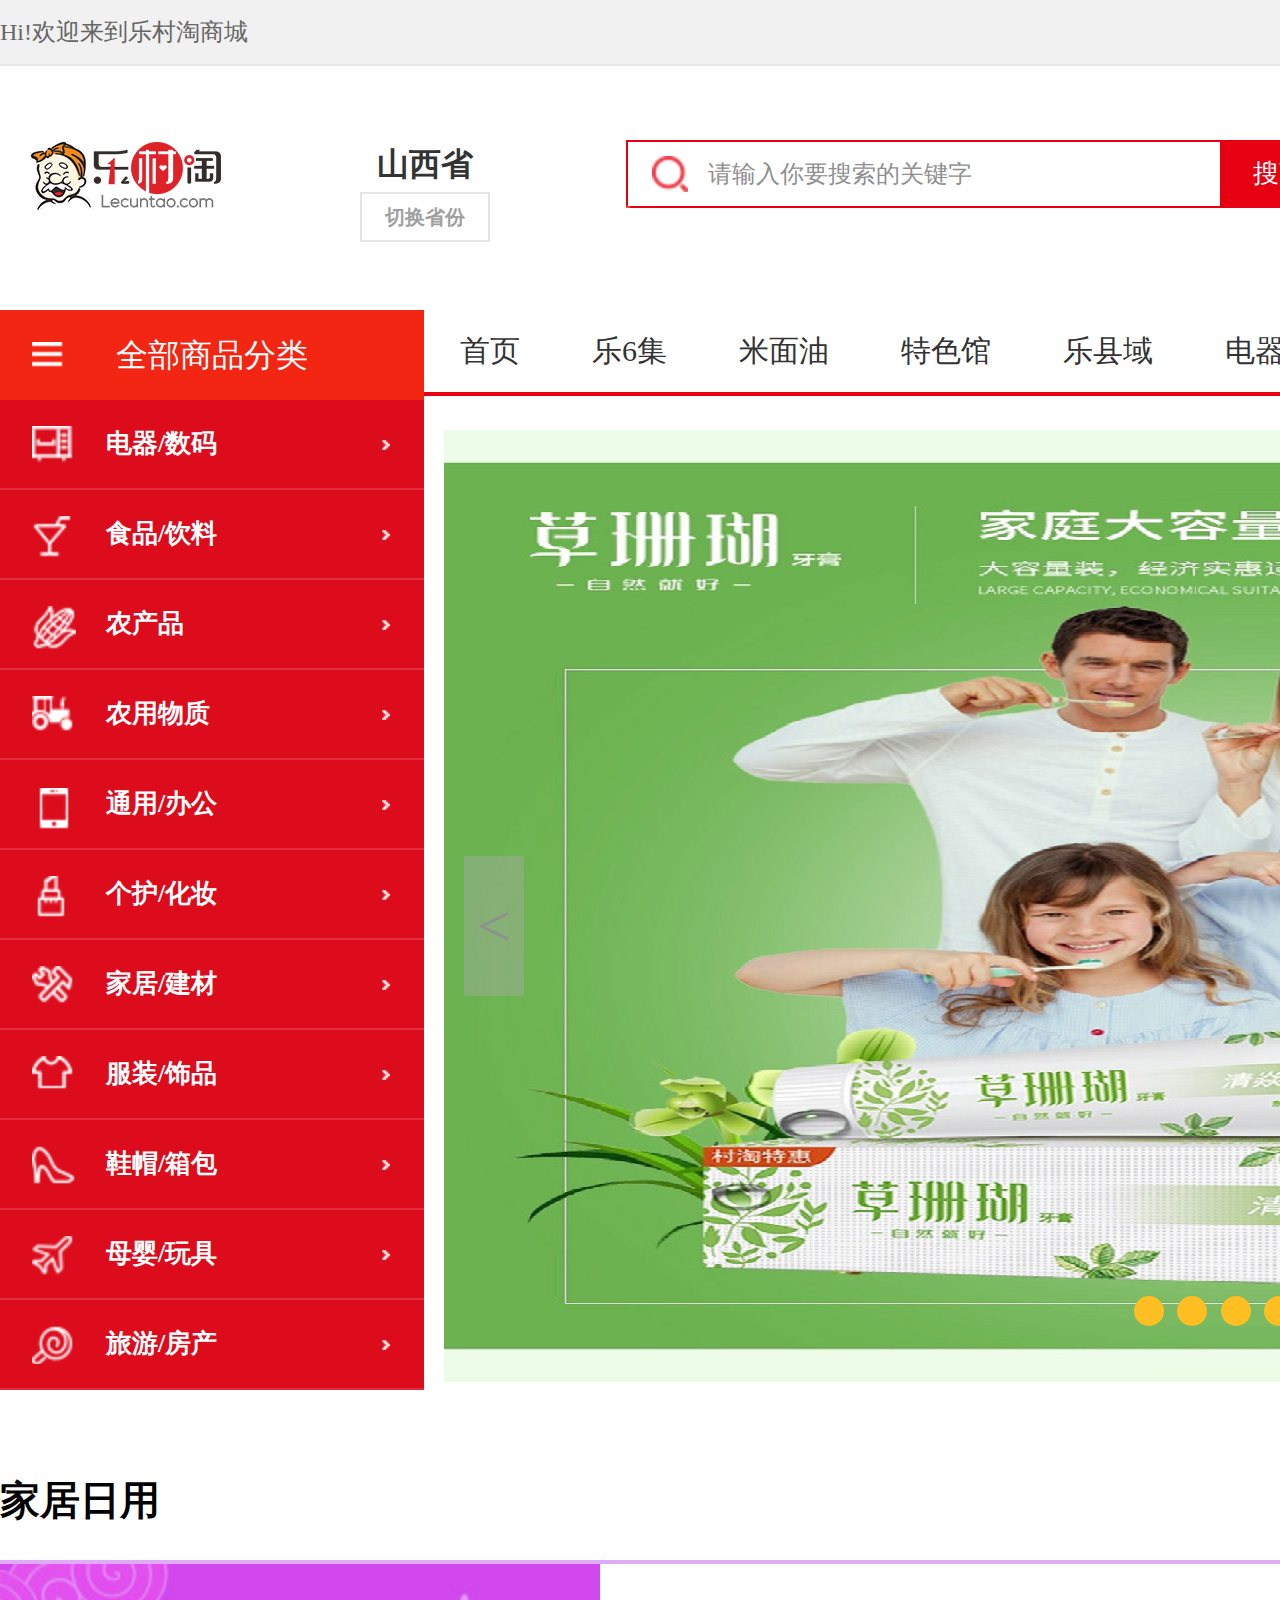
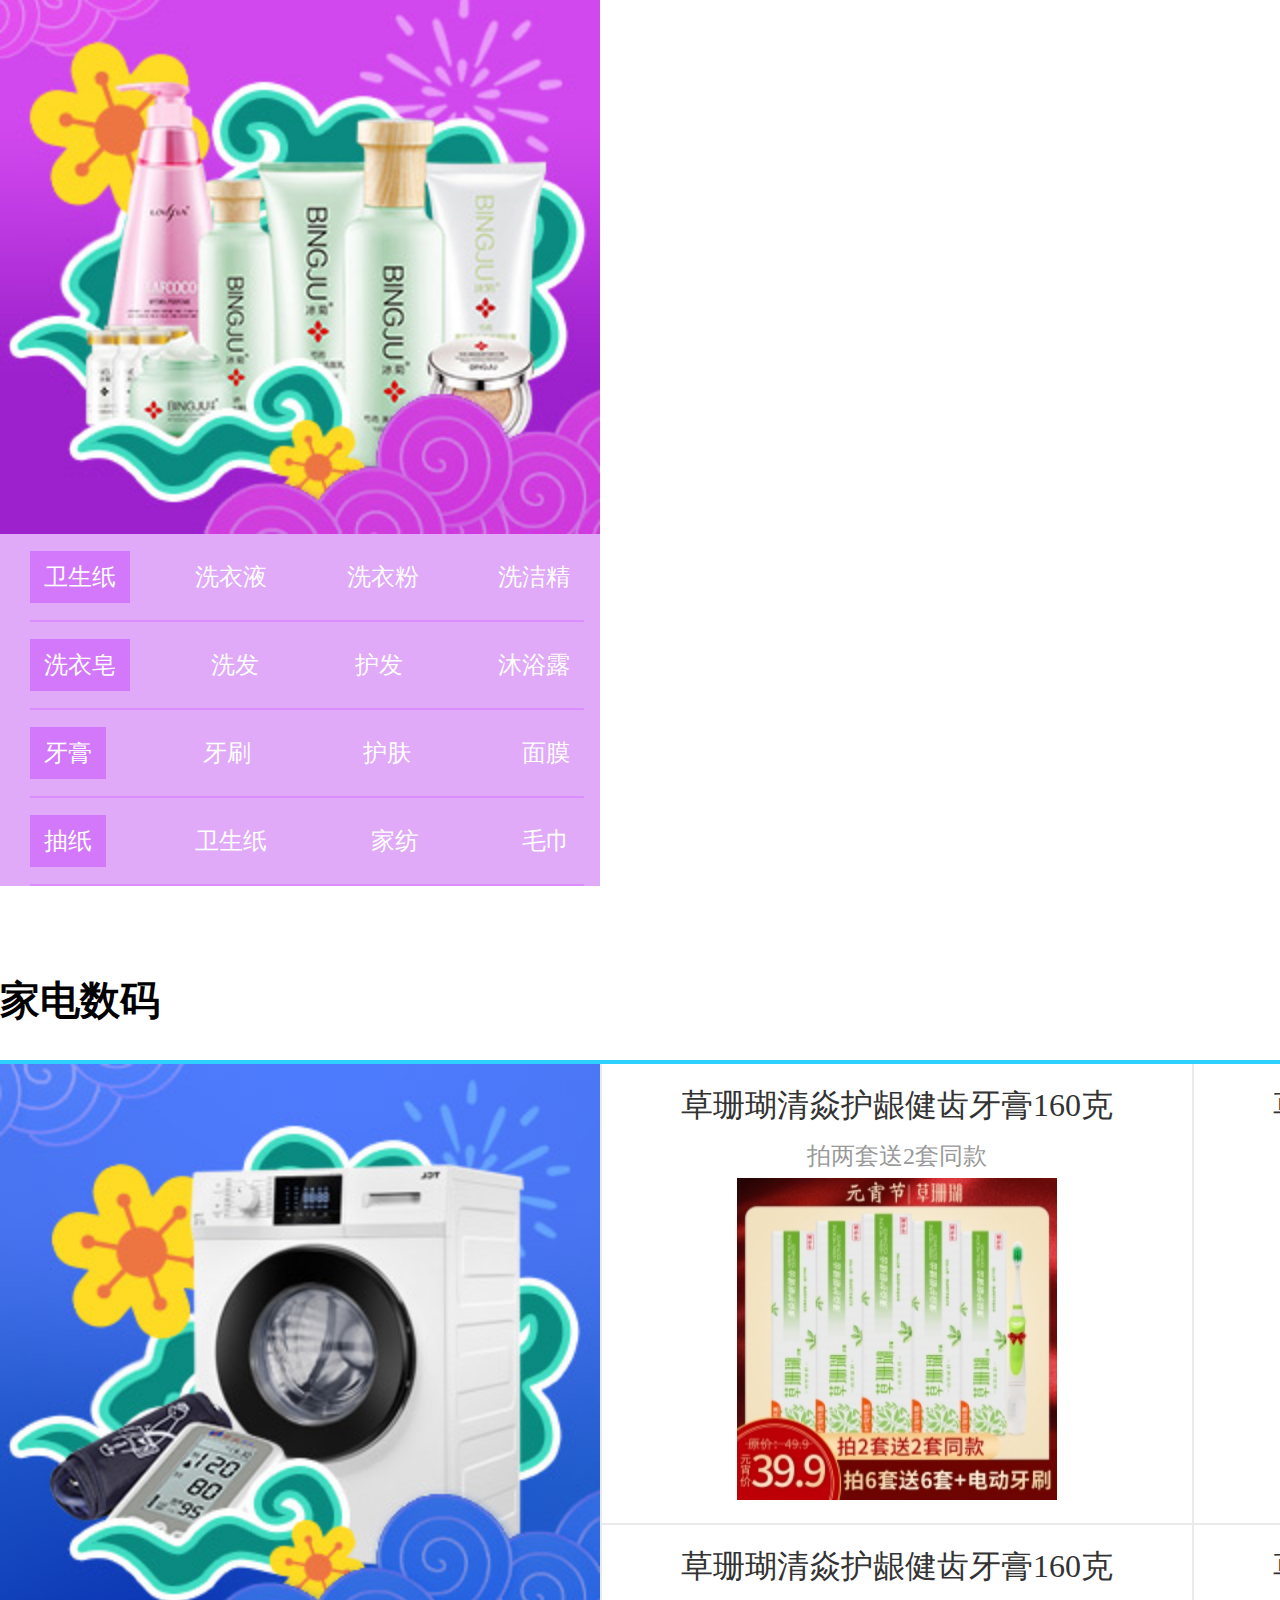
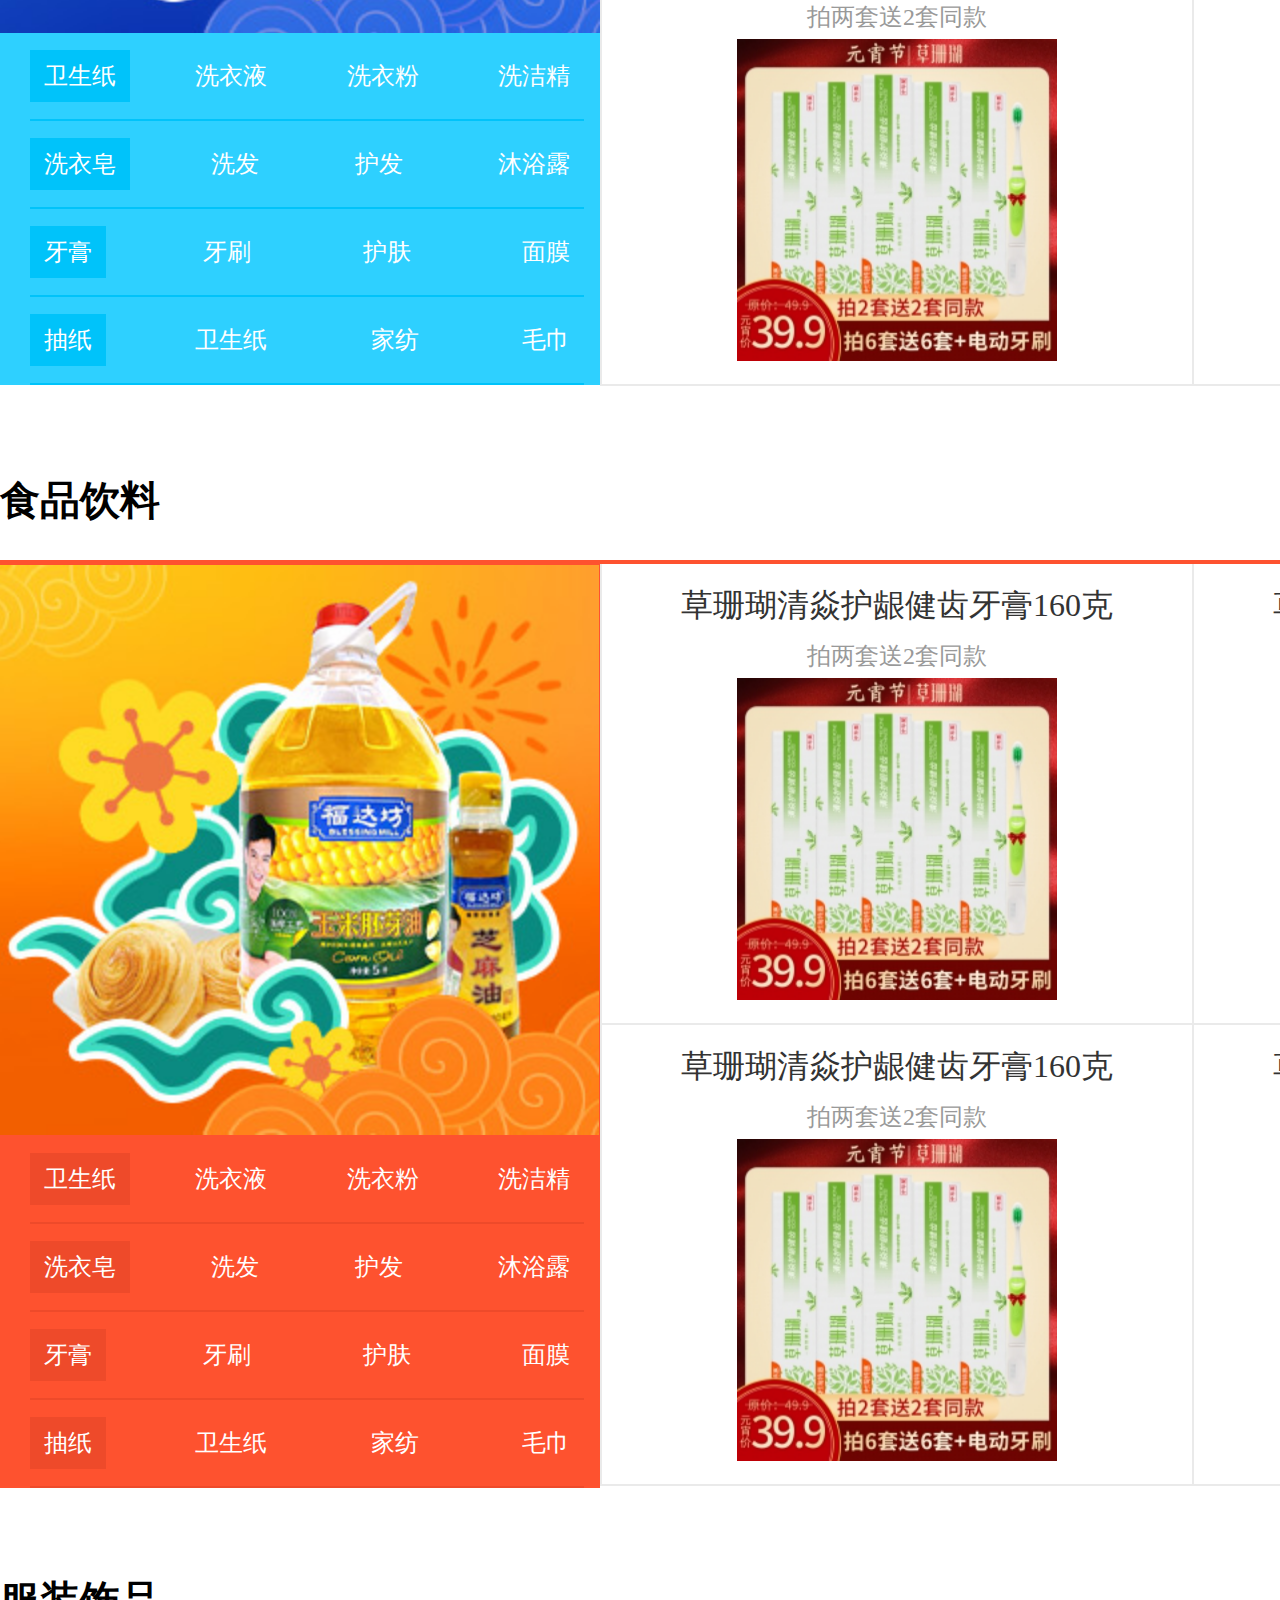
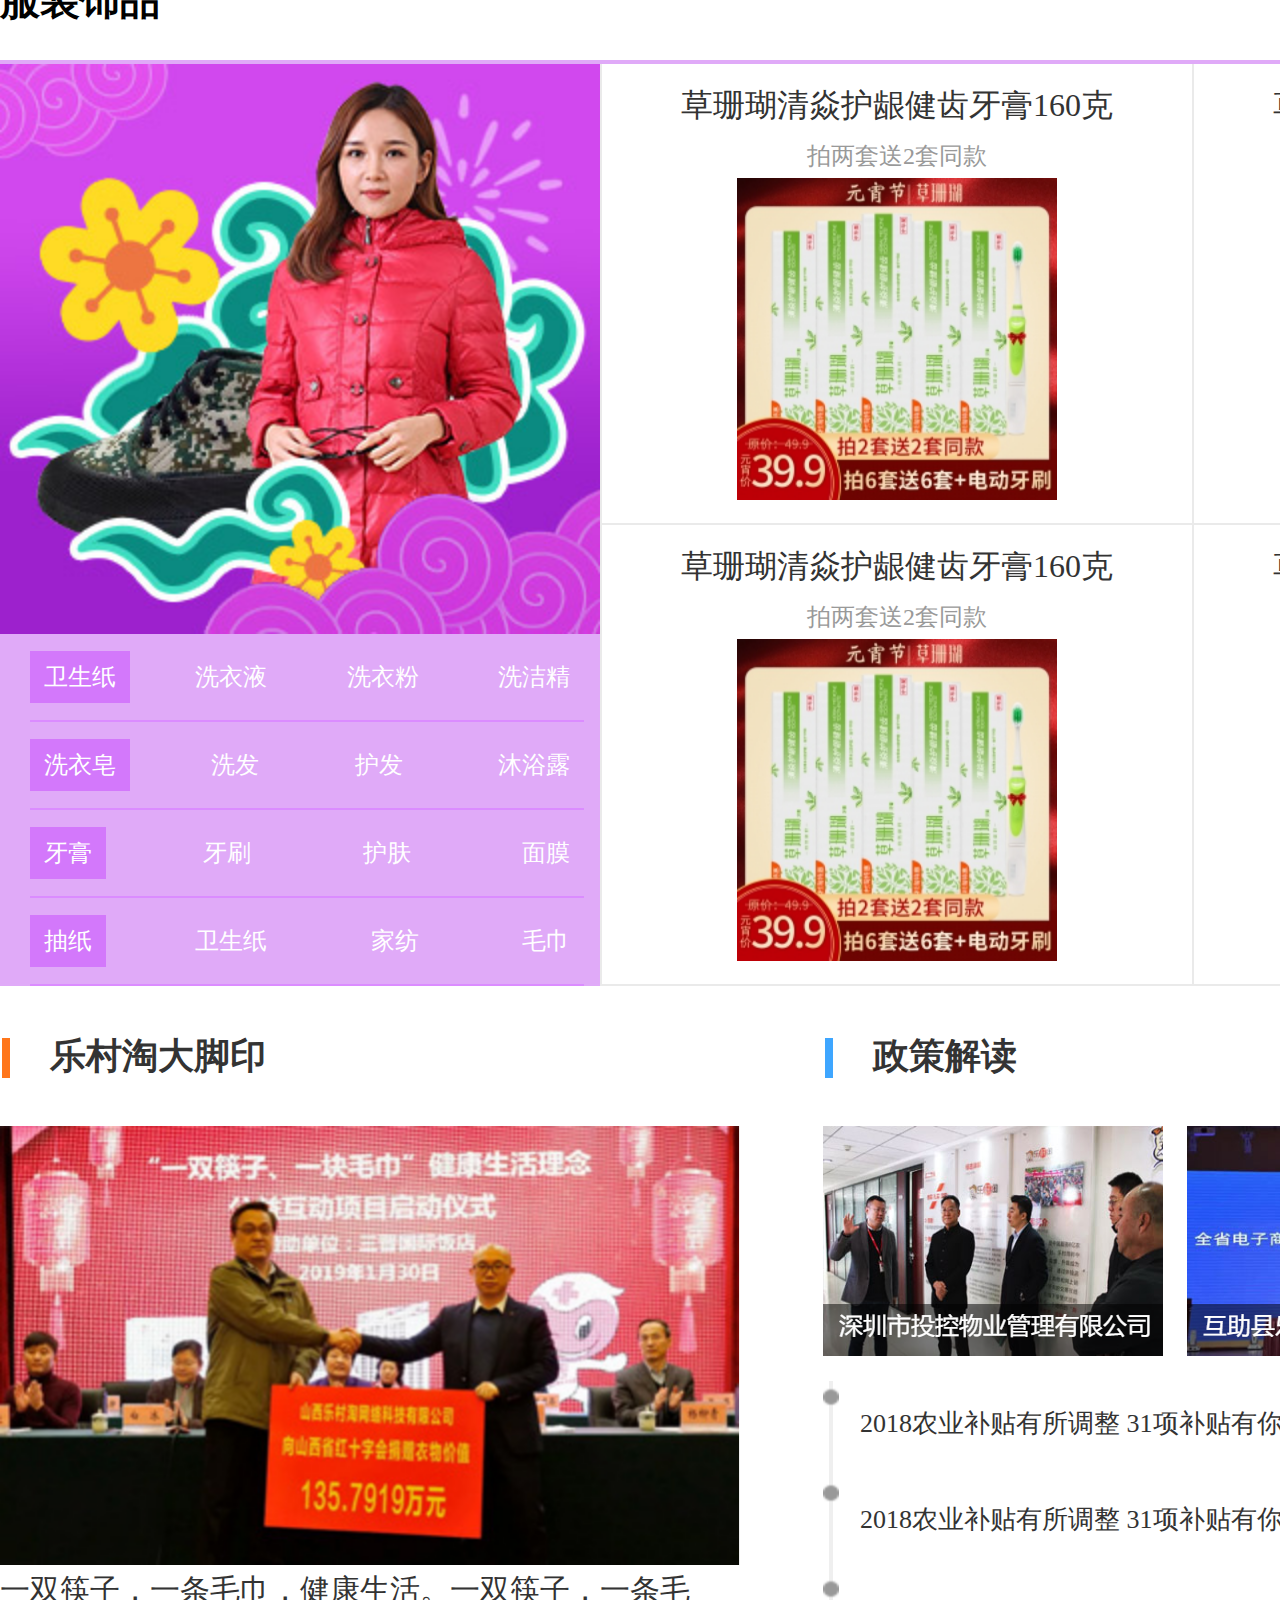
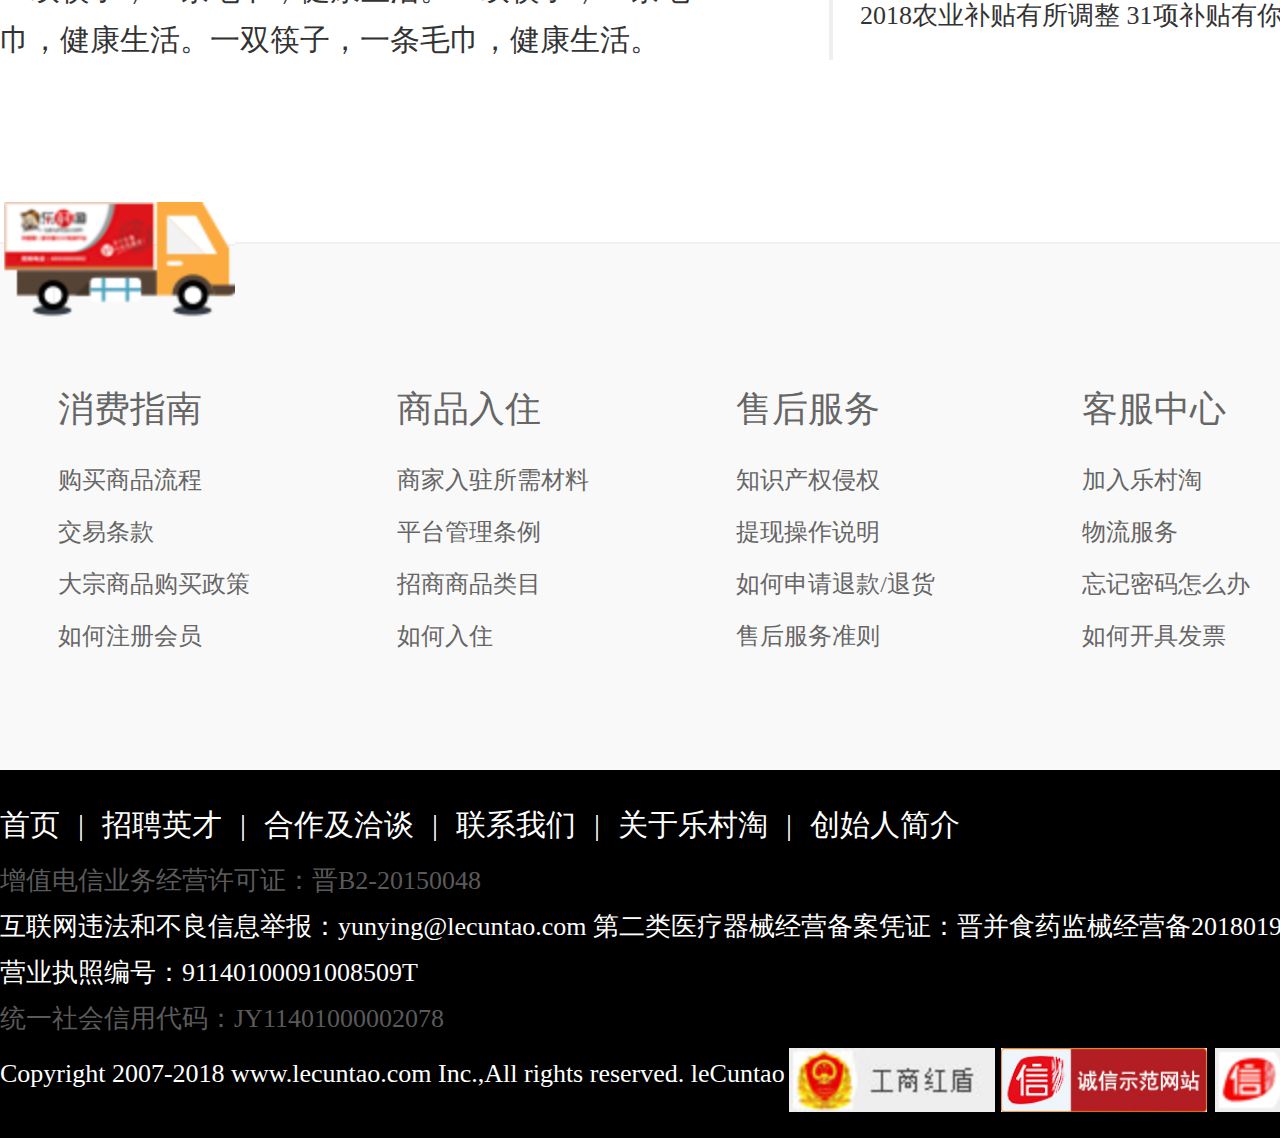
==== src/root/index.html @ 5955a8b7 "第一次上传" ====
<!DOCTYPE html>
<html>
	<head>
		<meta charset="UTF-8">
		<title>乐村淘官网</title>
		<link rel="stylesheet" type="text/css" href="css/index.css"/>
		<link rel="stylesheet" type="text/css" href="css/public.css"/>
	</head>
	<body>
		<header>
			<h3>Hi!欢迎来到乐村淘商城</h3>
			<div class="nav">
				<div class=dz><a href="#">登录</a><span>|</span><a href="#">注册</a></div>
				<ul>
					<li>
						网站导航<img src="imgs/icon1.png"/>
						<div class="active">
							<dl class="a">
								<dt>精选推荐</dt>
								<dd><a href="#">水果</a></dd>
								<dd><a href="#">水果</a></dd>
								<dd><a href="#">水果</a></dd>
								<dd><a href="#">水果</a></dd>
								<dd><a href="#">水果</a></dd>
								<dd><a href="#">水果</a></dd>
								<dd><a href="#">水果</a></dd>
								<dd><a href="#">水果</a></dd>
								<dd><a href="#">水果</a></dd>
								<dd><a href="#">水果</a></dd>
								<dd><a href="#">水果</a></dd>
								<dd><a href="#">水果</a></dd>
								<dd><a href="#">水果</a></dd>
								<dd><a href="#">水果</a></dd>
								<dd><a href="#">水果</a></dd>
								
							</dl>
							<dl class="b">
								<dt>特色频道</dt>
								<dd><a href="#">乐公益</a></dd>
								<dd><a href="#">乐公益</a></dd>
								<dd><a href="#">乐公益</a></dd>
								<dd><a href="#">乐公益</a></dd>
								<dd><a href="#">乐公益</a></dd>
							</dl>
							<dl  class="c">
								<dt>阅享视野</dt>
								<dd><a href="#">乐享生活</a></dd>
								<dd><a href="#">乐享生活</a></dd>
								<dd><a href="#">乐享生活</a></dd>
								<dd><a href="#">乐享生活</a></dd>
								<dd><a href="#">乐享生活</a></dd>
							</dl>
							<dl class="d">
								<dt>服务指南</dt>
								<dd><a href="#">购物指南</a></dd>
								<dd><a href="#">购物指南</a></dd>
								<dd><a href="#">购物指南</a></dd>
								<dd><a href="#">购物指南</a></dd>
								<dd><a href="#">购物指南</a></dd>
								<dd><a href="#">购物指南</a></dd>
								<dd><a href="#">购物指南</a></dd>
							</dl>					
						</div>				
					</li>
					<li>
						管理后台<img src="imgs/icon1.png"/><span>|</span>
						<div class="active1">
							<a href="#">商家后台</a>
							<a href="#">县级管理</a>
							<a href="#">省级管理</a>
						</div>
					</li>
					<li>
						手机乐村淘<img src="imgs/icon1.png"/><span class="te">|</span>
						<div class="active2">
							<img src="imgs/lctapp01.jpg"/>
							<img src="imgs/lctapp01.jpg"/>
							<img src="imgs/lctapp01.jpg"/>
						</div>
					</li>
					<li>
						客户服务<img src="imgs/icon1.png"/><span>|</span>
						<div class="active1">
							<a href="#">商家入驻</a>
							<a href="#">帮助中心</a>
							<a href="#">售后服务</a>
							<a href="#">客服中心</a>
						</div>
					</li>
					<li>
						<a href="#">我的乐村淘</a><span>|</span>
						<div class="active1">
							<a href="#">待支付订单</a>
							<a href="#">待确认收货</a>
							<a href="#">待评价交易</a>
						</div>
					</li>
				</ul>			
			</div>		
		</header>
		<section id="search">
			<a href="#"><img src="imgs/logo.png"/></a>
			<div class="right">
				<div class="sheng">
					<a href="#">山西省</a>
					<span id="changeP">
						切换省份
						<ul id="province">
							<li><a href="#">江苏省</a></li>
							<li><a href="#">江苏省</a></li>
							<li><a href="#">江苏省</a></li>
							<li><a href="#">江苏省</a></li>
							<li><a href="#">江苏省</a></li>
							<li><a href="#">江苏省</a></li>
							<li><a href="#">江苏省</a></li>
							<li><a href="#">江苏省</a></li>
							<li><a href="#">江苏省</a></li>
							<li><a href="#">江苏省</a></li>
							<li><a href="#">江苏省</a></li>
							<li><a href="#">江苏省</a></li>
							<li><a href="#">江苏省</a></li>
							<li><a href="#">江苏省</a></li>
							<li><a href="#">江苏省</a></li>
							<li><a href="#">江苏省</a></li>
							<li><a href="#">江苏省</a></li>
							<li><a href="#">江苏省</a></li>
							<li><a href="#">江苏省</a></li>
							<li><a href="#">江苏省</a></li>
							<li><a href="#">江苏省</a></li>
							<li><a href="#">江苏省</a></li>
						</ul>					
					</span>
				</div>
				<form>
					<input type="text" id="txt" value="请输入你要搜索的关键字" />
					<b id="btn">搜商品</b>
					<i id="btn1">搜店铺</i>
					<ul class="search-res" id="list">
	        		</ul>
					
					
				</form>
				
				
				
				
				
				
				
				
				
				
				
				<div class="shoppingcart">
					<i></i>
					<a href="shopping.html" target="_blank">我的购物车</a>
					<span></span>
					<b>0</b>					
				</div>
				<div class="bottom">
					<ul>
						<li><a href="#">首页</a></li>
						<li><a href="#">乐6集</a></li>
						<li><a href="#">米面油</a></li>
						<li><a href="#">特色馆</a></li>
						<li><a href="#">乐县域</a></li>
						<li><a href="#">电器城</a></li>
						<li><a href="#">服装城</a></li>
						<li><a href="#">消费扶贫</a></li>
						<li><a href="#">广东优品</a></li>
					</ul>
				</div>
				<a href="#"><img src="imgs/bg4.png" class="bg"/></a>
			</div>
			
		</section>
		<section id="banner">
			<div class="b-nav">
				<dl>
					<dt><i></i>全部商品分类</dt>
					<dd>
						<i></i><a href="#">电器/数码</a><img src="imgs/icon3.png"/>
						<ul>
							<li><a href="#">大家电</a></li>
							<li><a href="#">生活电器</a></li>
							<li><a href="#">厨房电器</a></li>
							<li><a href="#">健康护理</a></li>
							<li><a href="#">电脑整机</a></li>
							<li><a href="#">电脑配件</a></li>
							<li><a href="#">数码配件</a></li>
							<li><a href="#">时尚影音</a></li>
							<li><a href="#">智能设备</a></li>
							<li><a href="#">电子教育</a></li>
						</ul>
					</dd>
					<dd>
						<i></i><a href="#">食品/饮料</a><img src="imgs/icon3.png"/>
						<ul>
							<li><a href="#">米面油</a></li>
							<li><a href="#">干货/调味</a></li>
							<li><a href="#">酒类</a></li>
							<li><a href="#">休闲食品</a></li>
							<li><a href="#">饮料/冲调</a></li>
							<li><a href="#">地方特产</a></li>
							<li><a href="#">茗茶</a></li>
							<li><a href="#">生鲜食品</a></li>
					</dd>
					<dd>
						<i></i><a href="#">农产品</a><img src="imgs/icon3.png"/>
						<ul>
							<li><a href="#">干货</a></li>
							<li><a href="#">蔬菜</a></li>
							<li><a href="#">水果</a></li>
							<li><a href="#">副食</a></li>
							<li><a href="#">其他</a></li>
					</dd>
					<dd>
						<i></i><a href="#">农用物质</a><img src="imgs/icon3.png"/>
						<ul>
							<li><a href="#">农业化肥</a></li>
							<li><a href="#">农机</a></li>
							<li><a href="#">农药</a></li>
					</dd>
					<dd>
						<i></i><a href="#">通用/办公</a><img src="imgs/icon3.png"/>
						<ul>
							<li><a href="#">手机通讯</a></li>
							<li><a href="#">手机配件</a></li>
							<li><a href="#">外设产品</a></li>
							<li><a href="#">办公用品</a></li>
							<li><a href="#">网络产品</a></li>
					</dd>
					<dd>
						<i></i><a href="#">个护/化妆</a><img src="imgs/icon3.png"/>
						<ul>
							<li><a href="#">面部护肤</a></li>
							<li><a href="#">洗发护发</a></li>
							<li><a href="#">身体护肤</a></li>
							<li><a href="#">口腔护理</a></li>
							<li><a href="#">女性护理</a></li>
							<li><a href="#">香水彩妆</a></li>
					</dd>
					<dd>
						<i></i><a href="#">家居/建材</a><img src="imgs/icon3.png"/>
						<ul>
							<li><a href="#">餐饮厨具</a></li>
							<li><a href="#">居家日用</a></li>
							<li><a href="#">收纳整理</a></li>
							<li><a href="#">家具灯具</a></li>
							<li><a href="#">洗护清洁</a></li>
							<li><a href="#">家装软饰</a></li>
							<li><a href="#">家纺</a></li>
					</dd>
					<dd>
						<i></i><a href="#">服装/饰品</a><img src="imgs/icon3.png"/>
						<ul>
							<li><a href="#">女装系列</a></li>
							<li><a href="#">男装系列</a></li>
							<li><a href="#">内衣系列</a></li>
							<li><a href="#">服饰配件</a></li>
							<li><a href="#">珠宝首饰</a></li>
							<li><a href="#">礼品</a></li>
							<li><a href="#">钟表</a></li>
							<li><a href="#">服装店用具</a></li>
					</dd>
					<dd>
						<i></i><a href="#">鞋帽/箱包</a><img src="imgs/icon3.png"/>
						<ul>
							<li><a href="#">流行男鞋</a></li>
							<li><a href="#">精品男包</a></li>
							<li><a href="#">休闲鞋类</a></li>
							<li><a href="#">帽子</a></li>
					</dd>
					<dd>
						<i></i><a href="#">母婴/玩具</a><img src="imgs/icon3.png"/>
						<ul>
							<li><a href="#">尿裤湿巾</a></li>
							<li><a href="#">喂养用品</a></li>
							<li><a href="#">洗护用品</a></li>
							<li><a href="#">童装童鞋</a></li>
							<li><a href="#">妈妈专区</a></li>
							<li><a href="#">玩具乐器</a></li>
					</dd>
					<dd>
						<i></i><a href="#">旅游/房产</a><img src="imgs/icon3.png"/>
						<ul>
							<li><a href="#">旅游团购</a></li>
					</dd>
				</dl>
			</div>
			<div class="banner">
				<div class="imgbox">
					<a href="#"><img src="imgs/b4.png"/></a>					
					<a href="#"><img src="imgs/b3.png"/></a>
					<a href="#"><img src="imgs/b2.jpg"/></a>
					<a href="#"><img src="imgs/webFocus-1-1550039571.jpg"/></a>
					<ul>
						<li></li>
						<li></li>
						<li></li>
						<li></li>
					</ul>
				</div>
				<s><</s>
				<i>></i>
			</div>
		
	
			<div class="b-r">
				<div class="b-r-t">
					<h3>
						<img src="imgs/tou.png"/>
						<span>HI~你好！</span>
						<h4>欢迎来到乐村淘</h4>
					</h3>
					<b>登录</b>
					<i>注册</i>
				</div>
				<div class="b-r-m">
					<dl>
						<dt><a href="#" class="msg">乐村淘资讯</a><a href="#">更多</a><img src="imgs/icon2.png"/></dt>
						<dd><a href="#">[公告] 乐村淘4周年庆好货...</a></dd>
						<dd><a href="#">[公告] 乐村淘4周年庆好货...</a></dd>
						<dd><a href="#">[公告] 乐村淘4周年庆好货...</a></dd>
						<dd><a href="#">[公告] 乐村淘4周年庆好货...</a></dd>
						<dd><a href="#">[公告] 乐村淘4周年庆好货...</a></dd>
					</dl>
				</div>
				<div class="b-r-b">
					<ul>
						<li><i></i><a href="#">充值</a></li>
						<li><i></i><a href="#">贷款</a></li>
						<li><i></i><a href="#">车险</a></li>
						<li><i></i><a href="#">旅行</a></li>
						<li><i></i><a href="#">演出票</a></li>
						<li><i></i><a href="#">电影票</a></li>
					</ul>					
				</div>								
			</div>		
		</section>
		<section id="main">
			<div class="daily">
				<h3>家居日用</h3>
				<div class="daily-l">
					<a href="#"><img src="imgs/t1.png"/></a>
					<dl class="d">
						<dd>
							<a href="#">卫生纸</a>
							<a href="#">洗衣液</a>
							<a href="#">洗衣粉</a>
							<a href="#">洗洁精</a>
						</dd>
						<dd>
							<a href="#">洗衣皂</a>
							<a href="#">洗发</a>
							<a href="#">护发</a>
							<a href="#">沐浴露</a>
						</dd>
						<dd>
							<a href="#">牙膏</a>
							<a href="#">牙刷</a>
							<a href="#">护肤</a>
							<a href="#">面膜</a>
						</dd>
						<dd>
							<a href="#">抽纸</a>
							<a href="#">卫生纸</a>
							<a href="#">家纺</a>
							<a href="#">毛巾</a>
						</dd>
					</dl>					
				</div>
				<ul>
					<!--<li>
						<a href="#">
							<b>草珊瑚清焱护龈健齿牙膏160克</b>
							<i>拍两套送2套同款</i>
							<img src="imgs/t2.png"/>														
						</a>
						<s>添加到购物车</s>
					</li>
					<li>
						<a href="#">
							<b>草珊瑚清焱护龈健齿牙膏160克</b>
							<i>拍两套送2套同款</i>
							<img src="imgs/t2.png"/>														
						</a>
						
					</li>
					<li>
						<a href="#">
							<b>草珊瑚清焱护龈健齿牙膏160克</b>
							<i>拍两套送2套同款</i>
							<img src="imgs/t2.png"/>														
						</a>
					</li>
					<li>
						<a href="#">
							<b>草珊瑚清焱护龈健齿牙膏160克</b>
							<i>拍两套送2套同款</i>
							<img src="imgs/t2.png"/>														
						</a>
					</li>
					<li>
						<a href="#">
							<b>草珊瑚清焱护龈健齿牙膏160克</b>
							<i>拍两套送2套同款</i>
							<img src="imgs/t2.png"/>														
						</a>
					</li>
					<li>
						<a href="#">
							<b>草珊瑚清焱护龈健齿牙膏160克</b>
							<i>拍两套送2套同款</i>
							<img src="imgs/t2.png"/>														
						</a>
					</li>-->
				</ul>
				
			</div>
			<div class="Digital">
				<h3>家电数码</h3>
				<div class="Digital-l">
					<a href="#"><img src="imgs/t8.png"/></a>
					<dl class="d">
						<dd>
							<a href="#">卫生纸</a>
							<a href="#">洗衣液</a>
							<a href="#">洗衣粉</a>
							<a href="#">洗洁精</a>
						</dd>
						<dd>
							<a href="#">洗衣皂</a>
							<a href="#">洗发</a>
							<a href="#">护发</a>
							<a href="#">沐浴露</a>
						</dd>
						<dd>
							<a href="#">牙膏</a>
							<a href="#">牙刷</a>
							<a href="#">护肤</a>
							<a href="#">面膜</a>
						</dd>
						<dd>
							<a href="#">抽纸</a>
							<a href="#">卫生纸</a>
							<a href="#">家纺</a>
							<a href="#">毛巾</a>
						</dd>
					</dl>					
				</div>
				<ul>
					<li>
						<a href="#">
							<b>草珊瑚清焱护龈健齿牙膏160克</b>
							<i>拍两套送2套同款</i>
							<img src="imgs/t2.png"/>														
						</a>
					</li>
					<li>
						<a href="#">
							<b>草珊瑚清焱护龈健齿牙膏160克</b>
							<i>拍两套送2套同款</i>
							<img src="imgs/t2.png"/>														
						</a>
					</li>
					<li>
						<a href="#">
							<b>草珊瑚清焱护龈健齿牙膏160克</b>
							<i>拍两套送2套同款</i>
							<img src="imgs/t2.png"/>														
						</a>
					</li>
					<li>
						<a href="#">
							<b>草珊瑚清焱护龈健齿牙膏160克</b>
							<i>拍两套送2套同款</i>
							<img src="imgs/t2.png"/>														
						</a>
					</li>
					<li>
						<a href="#">
							<b>草珊瑚清焱护龈健齿牙膏160克</b>
							<i>拍两套送2套同款</i>
							<img src="imgs/t2.png"/>														
						</a>
					</li>
					<li>
						<a href="#">
							<b>草珊瑚清焱护龈健齿牙膏160克</b>
							<i>拍两套送2套同款</i>
							<img src="imgs/t2.png"/>														
						</a>
					</li>
				</ul>
				
			</div>
			<div class="foods">
				<h3>食品饮料</h3>
				<div class="foods-l">
					<a href="#"><img src="imgs/t9.png"/></a>
					<dl class="d">
						<dd>
							<a href="#">卫生纸</a>
							<a href="#">洗衣液</a>
							<a href="#">洗衣粉</a>
							<a href="#">洗洁精</a>
						</dd>
						<dd>
							<a href="#">洗衣皂</a>
							<a href="#">洗发</a>
							<a href="#">护发</a>
							<a href="#">沐浴露</a>
						</dd>
						<dd>
							<a href="#">牙膏</a>
							<a href="#">牙刷</a>
							<a href="#">护肤</a>
							<a href="#">面膜</a>
						</dd>
						<dd>
							<a href="#">抽纸</a>
							<a href="#">卫生纸</a>
							<a href="#">家纺</a>
							<a href="#">毛巾</a>
						</dd>
					</dl>					
				</div>
				<ul>
					<li>
						<a href="#">
							<b>草珊瑚清焱护龈健齿牙膏160克</b>
							<i>拍两套送2套同款</i>
							<img src="imgs/t2.png"/>														
						</a>
					</li>
					<li>
						<a href="#">
							<b>草珊瑚清焱护龈健齿牙膏160克</b>
							<i>拍两套送2套同款</i>
							<img src="imgs/t2.png"/>														
						</a>
					</li>
					<li>
						<a href="#">
							<b>草珊瑚清焱护龈健齿牙膏160克</b>
							<i>拍两套送2套同款</i>
							<img src="imgs/t2.png"/>														
						</a>
					</li>
					<li>
						<a href="#">
							<b>草珊瑚清焱护龈健齿牙膏160克</b>
							<i>拍两套送2套同款</i>
							<img src="imgs/t2.png"/>														
						</a>
					</li>
					<li>
						<a href="#">
							<b>草珊瑚清焱护龈健齿牙膏160克</b>
							<i>拍两套送2套同款</i>
							<img src="imgs/t2.png"/>														
						</a>
					</li>
					<li>
						<a href="#">
							<b>草珊瑚清焱护龈健齿牙膏160克</b>
							<i>拍两套送2套同款</i>
							<img src="imgs/t2.png"/>														
						</a>
					</li>
				</ul>
				
			</div>
			<div class="clothing">
				<h3>服装饰品</h3>
				<div class="clothing-l">
					<a href="#"><img src="imgs/t10.png"/></a>
					<dl class="d">
						<dd>
							<a href="#">卫生纸</a>
							<a href="#">洗衣液</a>
							<a href="#">洗衣粉</a>
							<a href="#">洗洁精</a>
						</dd>
						<dd>
							<a href="#">洗衣皂</a>
							<a href="#">洗发</a>
							<a href="#">护发</a>
							<a href="#">沐浴露</a>
						</dd>
						<dd>
							<a href="#">牙膏</a>
							<a href="#">牙刷</a>
							<a href="#">护肤</a>
							<a href="#">面膜</a>
						</dd>
						<dd>
							<a href="#">抽纸</a>
							<a href="#">卫生纸</a>
							<a href="#">家纺</a>
							<a href="#">毛巾</a>
						</dd>
					</dl>					
				</div>
				<ul>
					<li>
						<a href="#">
							<b>草珊瑚清焱护龈健齿牙膏160克</b>
							<i>拍两套送2套同款</i>
							<img src="imgs/t2.png"/>														
						</a>
					</li>
					<li>
						<a href="#">
							<b>草珊瑚清焱护龈健齿牙膏160克</b>
							<i>拍两套送2套同款</i>
							<img src="imgs/t2.png"/>														
						</a>
					</li>
					<li>
						<a href="#">
							<b>草珊瑚清焱护龈健齿牙膏160克</b>
							<i>拍两套送2套同款</i>
							<img src="imgs/t2.png"/>														
						</a>
					</li>
					<li>
						<a href="#">
							<b>草珊瑚清焱护龈健齿牙膏160克</b>
							<i>拍两套送2套同款</i>
							<img src="imgs/t2.png"/>														
						</a>
					</li>
					<li>
						<a href="#">
							<b>草珊瑚清焱护龈健齿牙膏160克</b>
							<i>拍两套送2套同款</i>
							<img src="imgs/t2.png"/>														
						</a>
					</li>
					<li>
						<a href="#">
							<b>草珊瑚清焱护龈健齿牙膏160克</b>
							<i>拍两套送2套同款</i>
							<img src="imgs/t2.png"/>														
						</a>
					</li>
				</ul>
				
			</div>
		</section>
		<section id="news">
			<div class="n-l">
				<h3>
					<i></i>
					<a href="#">乐村淘大脚印</a>					
				</h3>
				<img src="imgs/news.png"/>
				<span>一双筷子，一条毛巾，健康生活。一双筷子，一条毛巾，健康生活。一双筷子，一条毛巾，健康生活。</span>
			</div>
			<div class="n-c">
				<h3>
					<i></i>
					<a href="#">政策解读</a>					
				</h3>
				<p>
					<a href="#"><img src="imgs/news1.png"/></a>
					<a href="#"><img src="imgs/new2.png"/></a>
				</p>
				<div class="scroll">
					<ul>
						<li><img src="imgs/bg6.png"/><a href="#">2018农业补贴有所调整 31项补贴有你的份吗？</a></li>
						<li><img src="imgs/bg6.png"/><a href="#">2018农业补贴有所调整 31项补贴有你的份吗？</a></li>
						<li><img src="imgs/bg6.png"/><a href="#">2018农业补贴有所调整 31项补贴有你的份吗？</a></li>
						<li><img src="imgs/bg6.png"/><a href="#">2018农业补贴有所调整 31项补贴有你的份吗？</a></li>
						<li><img src="imgs/bg6.png"/><a href="#">2018农业补贴有所调整 31项补贴有你的份吗？</a></li>
						<li><img src="imgs/bg6.png"/><a href="#">2018农业补贴有所调整 31项补贴有你的份吗？</a></li>
						<li><img src="imgs/bg6.png"/><a href="#">2018农业补贴有所调整 31项补贴有你的份吗？</a></li>
						<li><img src="imgs/bg6.png"/><a href="#">2018农业补贴有所调整 31项补贴有你的份吗？</a></li>
						<li><img src="imgs/bg6.png"/><a href="#">23贴有所调整 31项补贴有你的份吗？</a></li>
					</ul>
				</div>				
			</div>
			<div class="n-r">
				<h3>
					<i></i>
					<a href="#">农村电商发展</a>
				</h3>
				<div class="scroll1">
					<ul>
						<li><img src="imgs/bg6.png"/><a href="#">2018农业补贴有所调整 31项补贴有你的份吗？</a></li>
						<li><img src="imgs/bg6.png"/><a href="#">2018农业补贴有所调整 31项补贴有你的份吗？</a></li>
						<li><img src="imgs/bg6.png"/><a href="#">2018农业补贴有所调整 31项补贴有你的份吗？</a></li>
						<li><img src="imgs/bg6.png"/><a href="#">2018农业补贴有所调整 31项补贴有你的份吗？</a></li>
						<li><img src="imgs/bg6.png"/><a href="#">2018农业补贴有所调整 31项补贴有你的份吗？</a></li>
						<li><img src="imgs/bg6.png"/><a href="#">2018农业补贴有所调整 31项补贴有你的份吗？</a></li>
						<li><img src="imgs/bg6.png"/><a href="#">2018农业补贴有所调整 31项补贴有你的份吗？</a></li>
						<li><img src="imgs/bg6.png"/><a href="#">2018农业补贴有所调整 31项补贴有你的份吗？</a></li>
						<li><img src="imgs/bg6.png"/><a href="#">23贴有所调整 31项补贴有你的份吗？</a></li>
					</ul>
				</div>			
			</div>						
		</section>
		<section id="nav-b">
			<img src="imgs/t5.png" class="t5"/>
			<img src="imgs/t3.png" class="t3"/>
			<img src="imgs/t4.png" class="t4"/>			
			<div class="margin">
				<dl>
					<dt><a href="#">消费指南</a></dt>
					<dd><a href="#">购买商品流程</a></dd>
					<dd><a href="#">交易条款</a></dd>
					<dd><a href="#">大宗商品购买政策</a></dd>
					<dd><a href="#">如何注册会员</a></dd>				
				</dl>
				<dl>
					<dt><a href="#">商品入住</a></dt>
					<dd><a href="#">商家入驻所需材料</a></dd>
					<dd><a href="#">平台管理条例</a></dd>
					<dd><a href="#">招商商品类目</a></dd>
					<dd><a href="#">如何入住</a></dd>				
				</dl>
				<dl>
					<dt><a href="#">售后服务</a></dt>
					<dd><a href="#">知识产权侵权</a></dd>
					<dd><a href="#">提现操作说明</a></dd>
					<dd><a href="#">如何申请退款/退货</a></dd>
					<dd><a href="#">售后服务准则</a></dd>				
				</dl>
				<dl>
					<dt><a href="#">客服中心</a></dt>
					<dd><a href="#">加入乐村淘</a></dd>
					<dd><a href="#">物流服务</a></dd>
					<dd><a href="#">忘记密码怎么办</a></dd>
					<dd><a href="#">如何开具发票</a></dd>				
				</dl>
				<dl>
					<dt>专属客服</dt>
					<dd>客服电话：1312421412</dd>					
					<dd>客服时间：1312421412</dd>
					<dd>在线客服：1312421412</dd>					
					<dd>关注我们：<a href="#"><img src="imgs/icon5.png"/></a><a href="#"><img src="imgs/icon6.png"/></a></dd>
					
				</dl>
			</div>		
		</section>
		<footer>
			<ul>
				<li><a href="#">首页</a><span>|</span></li>
				<li><a href="#">招聘英才</a><span>|</span></li>
				<li><a href="#">合作及洽谈</a><span>|</span></li>
				<li><a href="#">联系我们</a><span>|</span></li>
				<li><a href="#">关于乐村淘</a><span>|</span></li>
				<li><a href="#">创始人简介</a></li>
				
			</ul>
			<p class="f">增值电信业务经营许可证：晋B2-20150048</p>
			<p>互联网违法和不良信息举报：yunying@lecuntao.com   第二类医疗器械经营备案凭证：晋并食药监械经营备20180195号  晋公网安备 14010502050219号 </p>
			<p>营业执照编号：91140100091008509T</p>
			<p class="f">统一社会信用代码：JY11401000002078</p>
			<div class="ha">
				<span>Copyright 2007-2018 www.lecuntao.com Inc.,All rights reserved. leCuntao</span>
				<a href="#"><img src="imgs/t6.png"/></a>
			</div>
			<a href="#"><img src="imgs/t7.png"/ class="he"></a>	
		</footer>
		
	</body>
	<script type="text/javascript" src="js/jquery.2.2.4.js" ></script>
	<script src="js/cookie2.js" type="text/javascript" charset="utf-8"></script>
	<script src="js/index.js" type="text/javascript" charset="utf-8"></script>
</html>
---- src/root/css/index.css ----
html{width:100%;}
header{width:2400px;height:64px;background:#f1f1f1;border-bottom:2px solid #e7e7e7;margin:0 auto;}
header h3{float:left;font:24px/64px "";color:#666;}
header .nav{float:right}
header .nav span{font:24px/64px "";color:#666;}
header .nav .dz{float:left;margin-right: 22px;}
header .nav .dz span{margin:0 8px;}
header .nav a{font:24px/64px "";color:#666;}
header .nav ul{float: right;}
header .nav ul li{float: right;font:24px/64px "";color:#666;width:160px;height:64px;text-align: center;position:relative;}
header .nav ul li:hover div{display:block;}
header .nav ul li:hover{background:#fff;}
header .nav ul li img{margin-left: 16px;}
header .nav ul li span{float:right;margin-left: 14px;}
header .nav ul li span.te{margin-left: 2px;}
.active{display:none;position:absolute;top:64px;right:0px;width:2300px;height:300px;border:1px solid #f0f0f0;z-index:2;background:#fff;}
.active dl{float:left;width:570px;}
.active dl.a{height:250px;border-right:2px solid #F0F0F0;margin-top: 25px ;width:500px;margin-left: 50px;}
.active dl{height:160px;border-right:2px solid #F0F0F0;margin-top: 25px ;width:600px;}
.active dl.d{height:250px;border:none;width:500px;}
.active dl dd{float:left;width:120px;height:40px;margin:0 20px;}



.active dl dd ul{position:absolute;left:120px;top:0;}





.active dl.a dd{float:left;width:100px;height:40px;margin:0 20px;}
.active dl.d dd{float:left;width:100px;height:40px;margin:0 20px;}
.active dl dt{text-align: left;text-indent:50px;}
.active dl.d dt{text-indent:30px;}
.active dl.c dt{text-indent:40px;}
.active dl dd a{display:block;font:18px/40px "";color:#000;}




.active1{display:none;position:absolute;border:1px solid #f0f0f0;overflow: hidden;text-align: center;top:64px;left:0;z-index:2;background:#fff;}
.active1 a{display:block;width:160px;height:46px;font-size:24px;color:#666;}
.active1_{display:block;position:absolute;border:1px solid #f0f0f0;overflow: hidden;text-align: center;top:64px;left:0;}
.active1_{display:block;width:160px;height:46px;font-size:24px;color:#666;}
.active2{display:none;width:600px;height:200px;position:absolute;top:64px;left:-220px;border:1px solid #f0f0f0;z-index:2;background:#fff;}
.active2 img{float:left;margin:20px;}


#search{width:2400px;height:326px;display:flex;border-bottom:4px solid #E60012;position:relative;}
#search a img{margin:50px 0 0 20px;}
#search .right{display:flex;}
#search .right form{margin:74px 0 0 136px}
#search .right .sheng{margin:70px 0 0 100px;position:relative;}
#search .right .sheng a{display:block;font:700 32px/56px "";color:#333333;text-align: center;}
#search .right .sheng span{display:block;width:126px;height:46px;border:2px solid #e5e5e5;text-align: center;font:700 20px/46px "";color:#a0a0a0;position:relative;background: #fff;cursor: pointer;}
#search .right .sheng span:hover{border-bottom:none;}
#province{display:none;position:absolute;top:46px;left:0;z-index: 2;background: #fff;}
#search .right .sheng ul{width:450px;height:250px;border:2px solid #e5e5e5;}
#search .right .sheng ul li{padding:0 15px;float: left;}
#search .right .sheng ul li a{font:20px/50px "";color:#333;}



#search input{float:left;}
#search #txt{width:592px;height:64px;border:2px solid #e60012;background: url(../imgs/bg2.png) no-repeat 24px 14px;text-indent:80px;font:24px/64px "";color:#8f8f8f;}
#search #btn{display:block;float:left;width:140px;height:68px;background:#E60012;text-align: center;font:26px/68px "";color:#fff;}
#search #btn1{display:block;float:left;width:140px;height:68px;background:#666666 ;text-align: center;font:26px/68px "";color:#fff;margin-left: 4px;}
#search form{position:relative;}
#search form .search-res{position:absolute;left:0;top:66px;border:2px solid #EE4A2A;border-bottom:none;z-index: 4;}
#search form .search-res li{height:40px;width:592px;border-bottom:1px solid #e60012;font:24px/40px "";color:#333333;background:#fff ;}
#search form .search-res li.active-l{background: #F32613;color:#fff;}

#search .shoppingcart{width:276px;height:64px;border:2px solid #dfdfdf;background:#f9f9f9;position:relative;margin:74px 0 0 40px;}
#search .shoppingcart i{display:block;width:31px;height:27px;background:url(../imgs/cart.png) no-repeat;left:50px; top:16px;position:absolute;}
#search .shoppingcart a{font:24px/64px "";color:#333333;position:absolute;left:92px;}
#search .shoppingcart span{display:block;width:11px;height:19px;background:url(../imgs/icon2.png);position:absolute;top:24px;right:34px;}
#search .shoppingcart b{display:block;width:36px;height:28px;background: url(../imgs/bg1.png) no-repeat;top:-6px;right:36px;position:absolute;color:#fff;text-align: center;font:18px/28px "";}

#search .bottom{position:absolute;bottom:0;left:0;margin-left:424px ;}
#search .bottom ul{float:left;}
#search .bottom ul li{float:left;text-align: center;padding:0 36px;}
#search .bottom ul li a{font:30px/82px "";color:#333333;}
#search .bottom ul li a:hover{color:#E60012;}
#search .right a img.bg{position:absolute;right:0;bottom:0;margin:0;padding:0;}

#banner{width:2400px;height:990px;margin:0 auto;}
#banner .b-nav{height:990px;width:424px;float:left;}
#banner .b-nav dl{float:left;margin-top:-86px;}
#banner .b-nav dl dt{width:424px;height:90px;background:#f32613;text-align: center;font:32px/90px "";color:#fff;position:relative;}
#banner .b-nav dl dd{width:424px;height:88px;border-bottom:2px solid #e02e3c;background:#dd0c1d;text-indent:106px;position: relative;}
#banner .b-nav dl dd ul{display:none;position: absolute;left:424px;top:0;background: #fff;z-index: 4;height:990px;}
#banner .b-nav dl dd a{font:700 26px/88px "";color:#fff;}

#banner .b-nav dl dd:hover{background:#fff;}
#banner .b-nav dl dd:hover a{font:700 26px/88px "";color:#E60012;}
#banner .b-nav dl dd img{position:absolute;top:40px;right:34px;}
#banner .b-nav dl dd ul li{padding:2px 10px;}
#banner .b-nav dl dd:hover ul{display:block;}
#banner .b-nav dl dd:nth-child(3) ul{top:-88px;}
#banner .b-nav dl dd:nth-child(4) ul{top:-176px;}
#banner .b-nav dl dd:nth-child(5) ul{top:-264px;}
#banner .b-nav dl dd:nth-child(6) ul{top:-352px;}
#banner .b-nav dl dd:nth-child(7) ul{top:-440px;}
#banner .b-nav dl dd:nth-child(8) ul{top:-528px;}
#banner .b-nav dl dd:nth-child(9) ul{top:-616px;}
#banner .b-nav dl dd:nth-child(10) ul{top:-704px;}
#banner .b-nav dl dd:nth-child(11) ul{top:-792px;}
#banner .b-nav dl dd:nth-child(12) ul{top:-880px;}







#banner .b-nav dl dd ul li a{font:24px/88px "";color:#000;text-indent:0px;display:block;width:200px;height:88px;text-align: center;}
#banner .b-nav dl dd ul li a:hover{background:#E60012;color:#fff;}



#banner .b-nav dl dt i{display:block;width:46px;height:28px;background:url(../imgs/bg3.png) no-repeat;position:absolute;top:32px;left:30px;}
#banner .b-nav dl dd i{display:block;width:46px;height:44px;background:url(../imgs/bg3.png) no-repeat;position:absolute;top:26px;left:30px;background-position:0 -82px;}
#banner .b-nav dl dd:nth-child(3) i{background-position:0 -172px;}
#banner .b-nav dl dd:nth-child(4) i{background-position:0 -262px;}
#banner .b-nav dl dd:nth-child(5) i{background-position:0 -352px;}
#banner .b-nav dl dd:nth-child(6) i{background-position:0 -440px;}
#banner .b-nav dl dd:nth-child(7) i{background-position:0 -532px;}
#banner .b-nav dl dd:nth-child(8) i{background-position:0 -622px;}
#banner .b-nav dl dd:nth-child(9) i{background-position:0 -712px;}
#banner .b-nav dl dd:nth-child(10) i{background-position:0 -803px;}
#banner .b-nav dl dd:nth-child(11) i{background-position:0 -892px;}
#banner .b-nav dl dd:nth-child(12) i{background-position:0 -983px;}

#banner .banner{width:1536px;height:970px;float:left;margin:20px 0 0 20px;position: relative;overflow: hidden;}
#banner .banner s{display:block;width:60px;height:140px;position: absolute;background:rgba(170,170,170,0.4);top:440px;left:20px;font:60px/140px "";color:#8F8F8F;cursor: pointer;z-index: 3;text-align: center;}
#banner .banner i{display:block;width:60px;height:140px;position: absolute;top:440px;right:20px;background:rgba(170,170,170,0.4);font:60px/140px "";color:#8F8F8F;cursor: pointer;z-index: 3;text-align: center;}
#banner .banner ul{position: absolute;width:160px;height:30px;bottom:60px;left:690px;display:flex;justify-content: space-between;}
#banner .banner ul li{width:30px;height:30px;background:#ffbe22;border-radius: 50%;}

#banner .banner .imgbox a{position:absolute;left:-1536px;}
#banner .banner .imgbox a:nth-child(1){left:0;}


#banner .b-r{float:left;margin:20px 0 0 20px;}
#banner .b-r .b-r-t{width:392px;height:238px;border:2px solid #e9e8ed;background:#f9f9f9;position:relative;}
#banner .b-r .b-r-t h4{position:absolute;left:142px;top:86px;font-size: 24px;color:#666;}
#banner .b-r .b-r-t h3 img{position:absolute;left:20px;top:22px;}
#banner .b-r .b-r-t span{position:absolute;left:142px;top:40px;font-size: 28px;color:#e60012;}
#banner .b-r .b-r-t b{position:absolute;left:20px;top:154px;display:block;width:170px;height:52px;background:#E60012;border-radius:5px;text-align: center;font:26px/2 "";color:#fff;cursor:pointer;}
#banner .b-r .b-r-t i{position:absolute;left:204px;top:154px;display:block;width:166px;height:48px;border-radius:5px;text-align: center;font:26px/2 "";color:#333;border:2px solid #dfdfdf;cursor:pointer;}

#banner .b-r .b-r-m{background:#f9f9f9;border:2px solid #e9e8ed;position: relative;margin-top:20px;}
#banner .b-r .b-r-m dt{width:342px;height:70px;border-bottom:2px dashed #e0e0e0;padding:0 24px;}
#banner .b-r .b-r-m dt a{font:24px/70px "";color:#333333;float:right;}
#banner .b-r .b-r-m dt a.msg{float:left;color:#E60012;}
#banner .b-r .b-r-m dt img{float:right;position:absolute;top:26px;right:12px;}
#banner .b-r .b-r-m dd{width:338px;height:64px;padding:0 28px;font:26px/64px "";color:#666666;}
#banner .b-r .b-r-m a:hover{color:#E60012;}


#banner .b-r .b-r-b{width:396px;height:274px;margin-top: 30px;}
#banner .b-r .b-r-b li{width:128px;height:104px;display:flex;flex-direction: column;float: left;border:2px solid #e9e8ed;justify-content:space-between;align-items: center;padding:16px 0; }
#banner .b-r .b-r-b li i{display:block;width:66px;height:54px;background:url(../imgs/bg5.png) no-repeat;}
#banner .b-r .b-r-b li a{font-size: 24px;color:#333333;}
#banner .b-r .b-r-b li a:hover{color:#E60012;}

#banner .b-r .b-r-b li:nth-child(2) i{background-position:-134px 0;}
#banner .b-r .b-r-b li:nth-child(3) i{background-position:-262px 0;}
#banner .b-r .b-r-b li:nth-child(4) i{background-position:0 -138px;}
#banner .b-r .b-r-b li:nth-child(5) i{background-position:-130px -138px;}
#banner .b-r .b-r-b li:nth-child(6) i{background-position:-262px -140px;}



#main{width:2400px;}

#main .daily{height:1100px;}
#main .daily h3{height:174px;border-bottom:4px solid #e0aaf8 ;font:700 40px/230px "";color:#000000;}
#main .daily .daily-l{float: left;width:600px;background:#e0aaf8;}
#main .daily .daily-l dl{padding:0 16px 0 30px;}
#main .daily .daily-l dd{height:86px;border-bottom:2px solid #db8cff ;display:flex;justify-content: space-between;align-items: center;}
#main .daily .daily-l dd a{height:52px;padding:0 14px;font:24px/52px "";color:#fff;}
#main .daily .daily-l dd a:nth-child(1){background:#d378fb;}
#main .daily ul{float: left;width:1790px;}
#main .daily ul li{float:left;width:590px;border:2px solid #eaeaea;border-top:none;border-right:none;position: relative;overflow: hidden;}
#main .daily ul li a{display:flex;flex-direction: column;align-items: center;height:447px;margin-top: 12px;}
#main .daily ul li a img{width:320px;height:322px;}
#main .daily ul li a b{font:32px/58px "";color:#333; }
#main .daily ul li a i{font:24px/44px "";color:#999;}

#main .daily ul li s{display:block;width:590px;height:40px;position:absolute;background:#D93600;left:0;bottom:-100px;text-align: center;font:18px/40px "";color:#fff;cursor: pointer;}
#main .daily ul li:hover s{bottom:0;}

#main .Digital{height:1100px;}
#main .Digital h3{height:174px;border-bottom:4px solid #2ed0ff ;font:700 40px/230px "";color:#000000;}
#main .Digital .Digital-l{float: left;width:600px;background:#2ed0ff;}
#main .Digital .Digital-l dl{padding:0 16px 0 30px;}
#main .Digital .Digital-l dd{height:86px;border-bottom:2px solid #00c3fa ;display:flex;justify-content: space-between;align-items: center;}
#main .Digital .Digital-l dd a{height:52px;padding:0 14px;font:24px/52px "";color:#fff;}
#main .Digital .Digital-l dd a:nth-child(1){background:#00c3fa;}
#main .Digital ul{float: left;width:1790px;}
#main .Digital ul li{float:left;width:590px;border:2px solid #eaeaea;border-top:none;border-right:none;}
#main .Digital ul li a{display:flex;flex-direction: column;align-items: center;height:447px;margin-top: 12px;}
#main .Digital ul li a img{width:320px;height:322px;}
#main .Digital ul li a b{font:32px/58px "";color:#333; }
#main .Digital ul li a i{font:24px/44px "";color:#999;}

#main .foods{height:1100px;}
#main .foods h3{height:174px;border-bottom:4px solid #fe522f ;font:700 40px/230px "";color:#000000;}
#main .foods .foods-l{float: left;width:600px;background:#fe522f;}
#main .foods .foods-l dl{padding:0 16px 0 30px;}
#main .foods .foods-l dd{height:86px;border-bottom:2px solid #ee4a2a ;display:flex;justify-content: space-between;align-items: center;}
#main .foods .foods-l dd a{height:52px;padding:0 14px;font:24px/52px "";color:#fff;}
#main .foods .foods-l dd a:nth-child(1){background:#ee4a2a;}
#main .foods ul{float: left;width:1790px;}
#main .foods ul li{float:left;width:590px;border:2px solid #eaeaea;border-top:none;border-right:none;}
#main .foods ul li a{display:flex;flex-direction: column;align-items: center;height:447px;margin-top: 12px;}
#main .foods ul li a img{width:320px;height:322px;}
#main .foods ul li a b{font:32px/58px "";color:#333; }
#main .foods ul li a i{font:24px/44px "";color:#999;}

#main .clothing{height:1100px;}
#main .clothing h3{height:174px;border-bottom:4px solid #e0aaf8 ;font:700 40px/230px "";color:#000000;text-indent:-600px;}
#main .clothing .clothing-l{float: left;width:600px;background:#e0aaf8;}
#main .clothing .clothing-l dl{padding:0 16px 0 30px;}
#main .clothing .clothing-l dd{height:86px;border-bottom:2px solid #db8cff ;display:flex;justify-content: space-between;align-items: center;}
#main .clothing .clothing-l dd a{height:52px;padding:0 14px;font:24px/52px "";color:#fff;}
#main .clothing .clothing-l dd a:nth-child(1){background:#d378fb;}
#main .clothing ul{float: left;width:1790px;}
#main .clothing ul li{float:left;width:590px;border:2px solid #eaeaea;border-top:none;border-right:none;}
#main .clothing ul li a{display:flex;flex-direction: column;align-items: center;height:447px;margin-top: 12px;}
#main .clothing ul li a img{width:320px;height:322px;}
#main .clothing ul li a b{font:32px/58px "";color:#333; }
#main .clothing ul li a i{font:24px/44px "";color:#999;}





#news{width:2400px;height:856px;margin:0 auto;display:flex;justify-content: space-between;}
#news .n-l{width:740px;display: flex;flex-direction: column;}

#news .n-l h3{height:140px;position:relative;}
#news .n-l h3 i{display:block;width:8px;height:40px;background:#ff761b;float: left;position:absolute;left:2px;top:52px;}
#news .n-l h3 a{float: left;font:700 36px/140px "";color:#333333;margin-left:50px;}
#news .n-l span{font:30px/50px "";color:#333333;}


#news .n-c{width:704px;}
#news .n-c h3{height:140px;position:relative;}
#news .n-c h3 i{display:block;width:8px;height:40px;background:#3ea6ff;float: left;position:absolute;left:2px;top:52px;}
#news .n-c h3 a{float: left;font:700 36px/140px "";color:#333333;margin-left:50px;}

#news .n-c p{display:flex;justify-content: space-between;}
#news .n-c .scroll{height:284px;margin-top:20px;overflow: hidden;}

#news .n-c .scroll ul{}
#news .n-c .scroll ul li{height:96px;}
#news .n-c .scroll ul li img{width:17px;height:100%;}
#news .n-c .scroll ul li a{font:26px/96px "";color:#333;margin-left:20px;}

#news .n-r{width:790px;}
#news .n-r h3{height:140px;position:relative;}
#news .n-r h3 i{display:block;width:8px;height:40px;background:#fb6d6d;float: left;position:absolute;left:2px;top:52px;}
#news .n-r h3 a{float: left;font:700 36px/140px "";color:#333333;margin-left:50px;}

#news .n-r .scroll1{height:530px;overflow: hidden;}
#news .n-r .scroll1 ul{}
#news .n-r .scroll1 ul li{height:96px;}
#news .n-r .scroll1 ul li img{width:17px;height:100%;}
#news .n-r .scroll1 ul li a{font:26px/96px "";color:#333;margin-left:20px;}


#nav-b{height:526px;width:2400px;margin:0 auto;background: #f9f9f9;border-top:2px solid #f1f1f1;position:relative;}
#nav-b .margin{display:flex;justify-content: space-between;width:1600px;margin:120px 0 0 58px;}

#nav-b img.t3{position:absolute;left:4px;top:-42px;}
#nav-b img.t4{position:absolute;top:-128px;right:16px;}
#nav-b img.t5{position:absolute;top:128px;right:20px;}

#nav-b .margin dt{font:36px/90px "";color:#333;}
#nav-b .margin dd{font:24px/52px "";color:#999;}
#nav-b .margin dd a img{margin:0 15px;}


footer{height:368px;width:2400px;margin:0 auto;background:#000000;position:relative;}
footer ul{height:66px;padding-top: 22px;}
footer ul li{float: left;}
footer ul li a{font:30px/66px "";color:#fff;}
footer ul li span{padding:0 18px;font:30px/66px "";color:#fff;}

footer p{font:26px/46px "";color:#fff;}
footer p.f{color:#5a5a5a;}
footer .ha span{font:26px/63px "";color:#fff;}
footer a img.he{position:absolute;right:36px;bottom:0px;}
---- src/root/css/public.css ----
@charset "utf-8";
/* CSS Document */

body,ol,ul,h1,h2,h3,h4,h5,h6,p,th,td,dl,dd,form,fieldset,legend,input,textarea,select,td{margin:0;padding:0;}/*去除默认空隙*/
body{font:12px "微软雅黑";word-wrap:break-word;/*数字字母自动换行*/}
a,u,s,del{color:#666;text-decoration:none} 
fieldset ,a img,.bor0 {border:0;}
i,em,b{font-style:normal;font-weight:100;}
li{list-style:none;}
img{vertical-align:middle;}/*或者display:block;*/ 
a{text-decoration:none;}/*去除下划线*/
table{border-collapse:collapse;}/*细线边框*/
.ind2{text-indent:2em;}
textarea{resize:none;}/*禁止拖动*/


/*溢出隐藏出现省略号*/
.over{overflow:hidden;text-overflow:ellipsis;white-space:nowrap;}

/*图片垂直居中*/
.valign{text-align:center;}
.valign img{vertical-align:middle;}
.valign:after{content:"";display:inline-block;vertical-align:middle;height:100%;}

/*万能清除法*/
.clear{zoom:1;/*ie才能识别 解决ie的高度塌陷问题*/}
.clear:before{content:"";display:table;}
.clear:after{content:"";display:block;clear:both;}
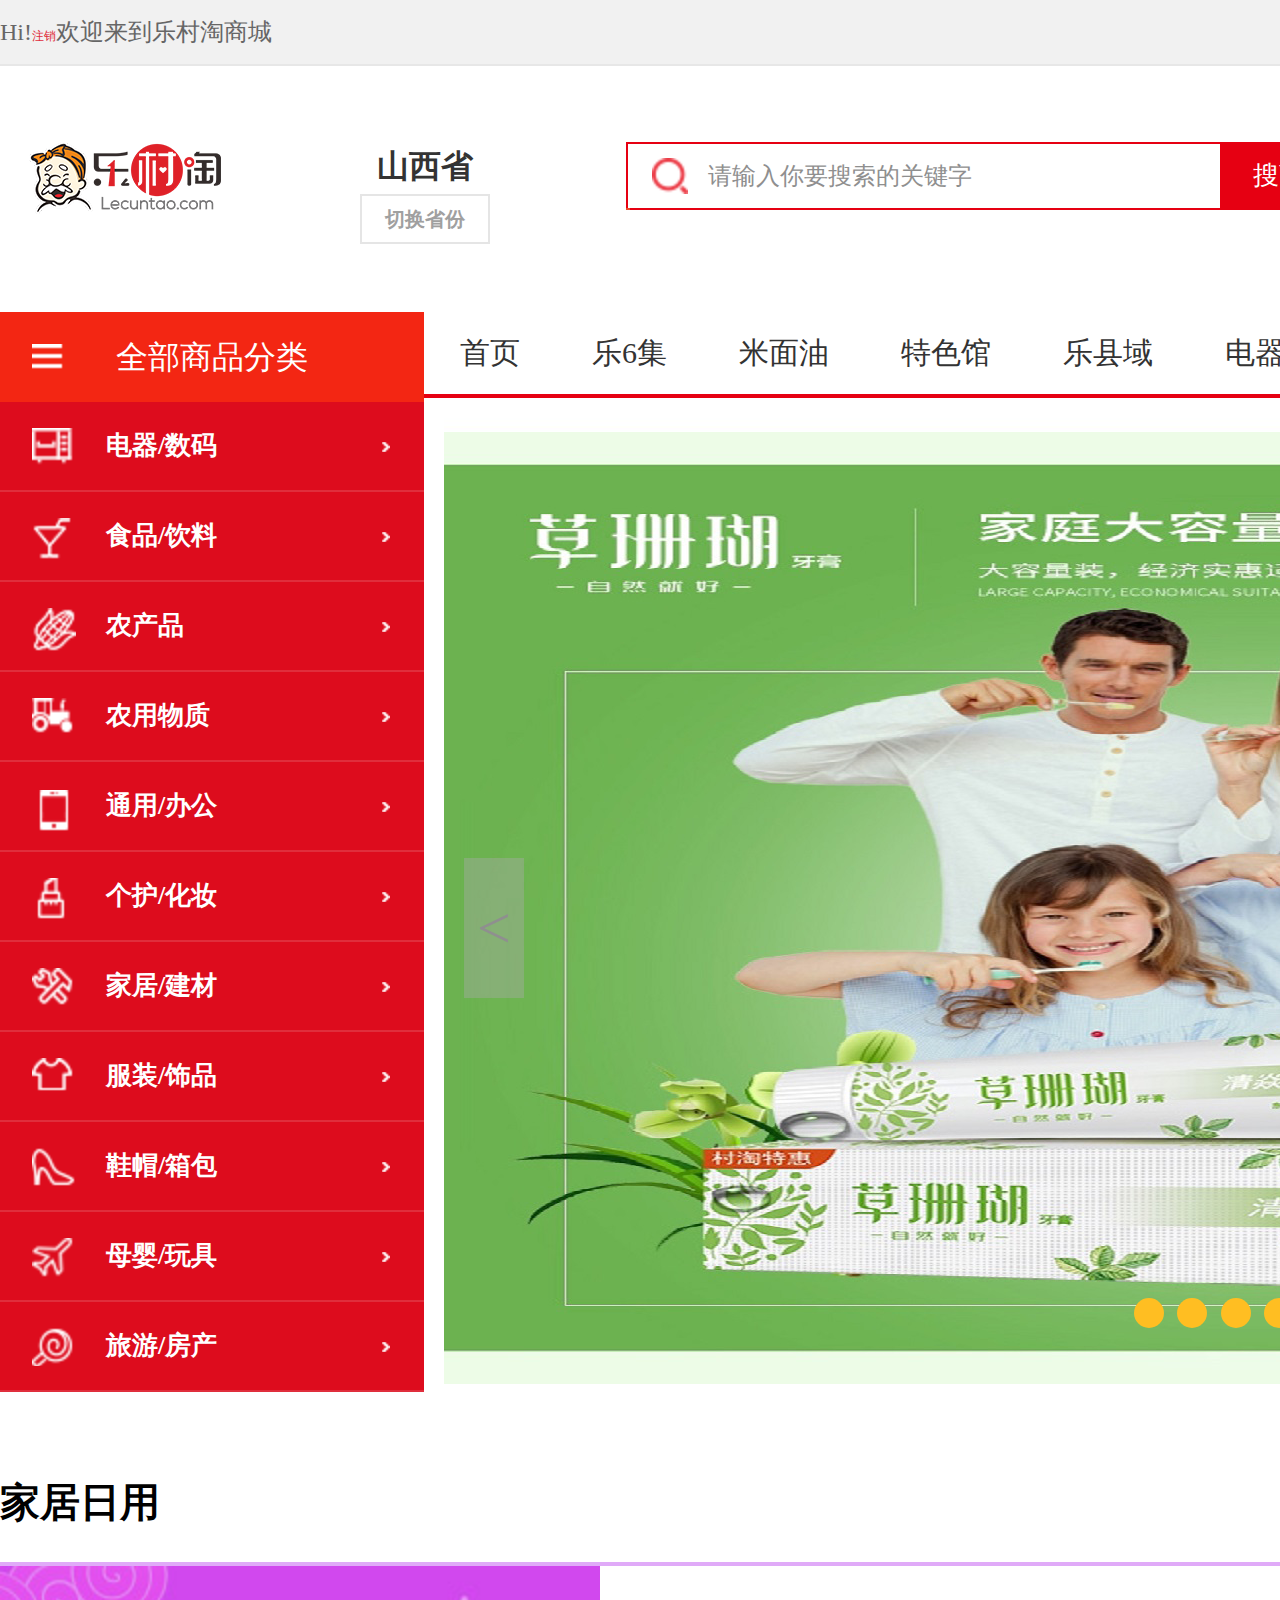
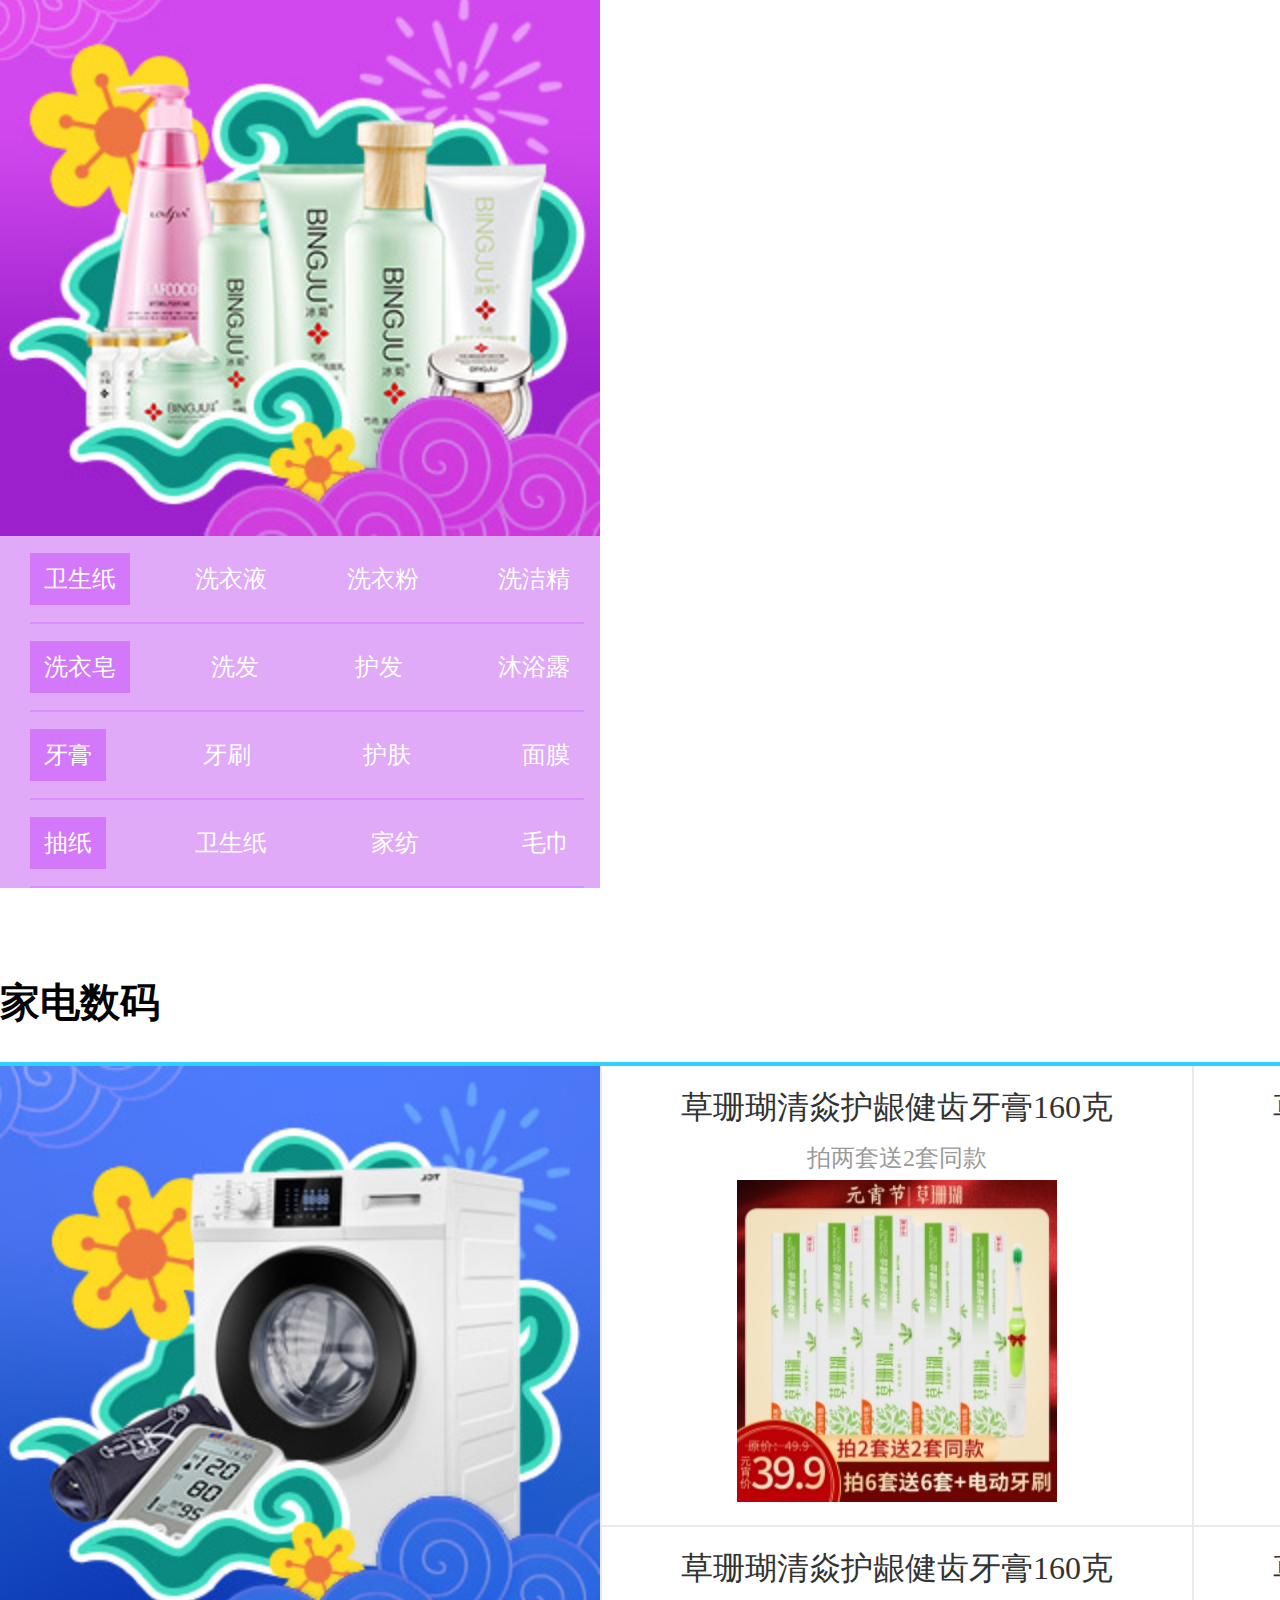
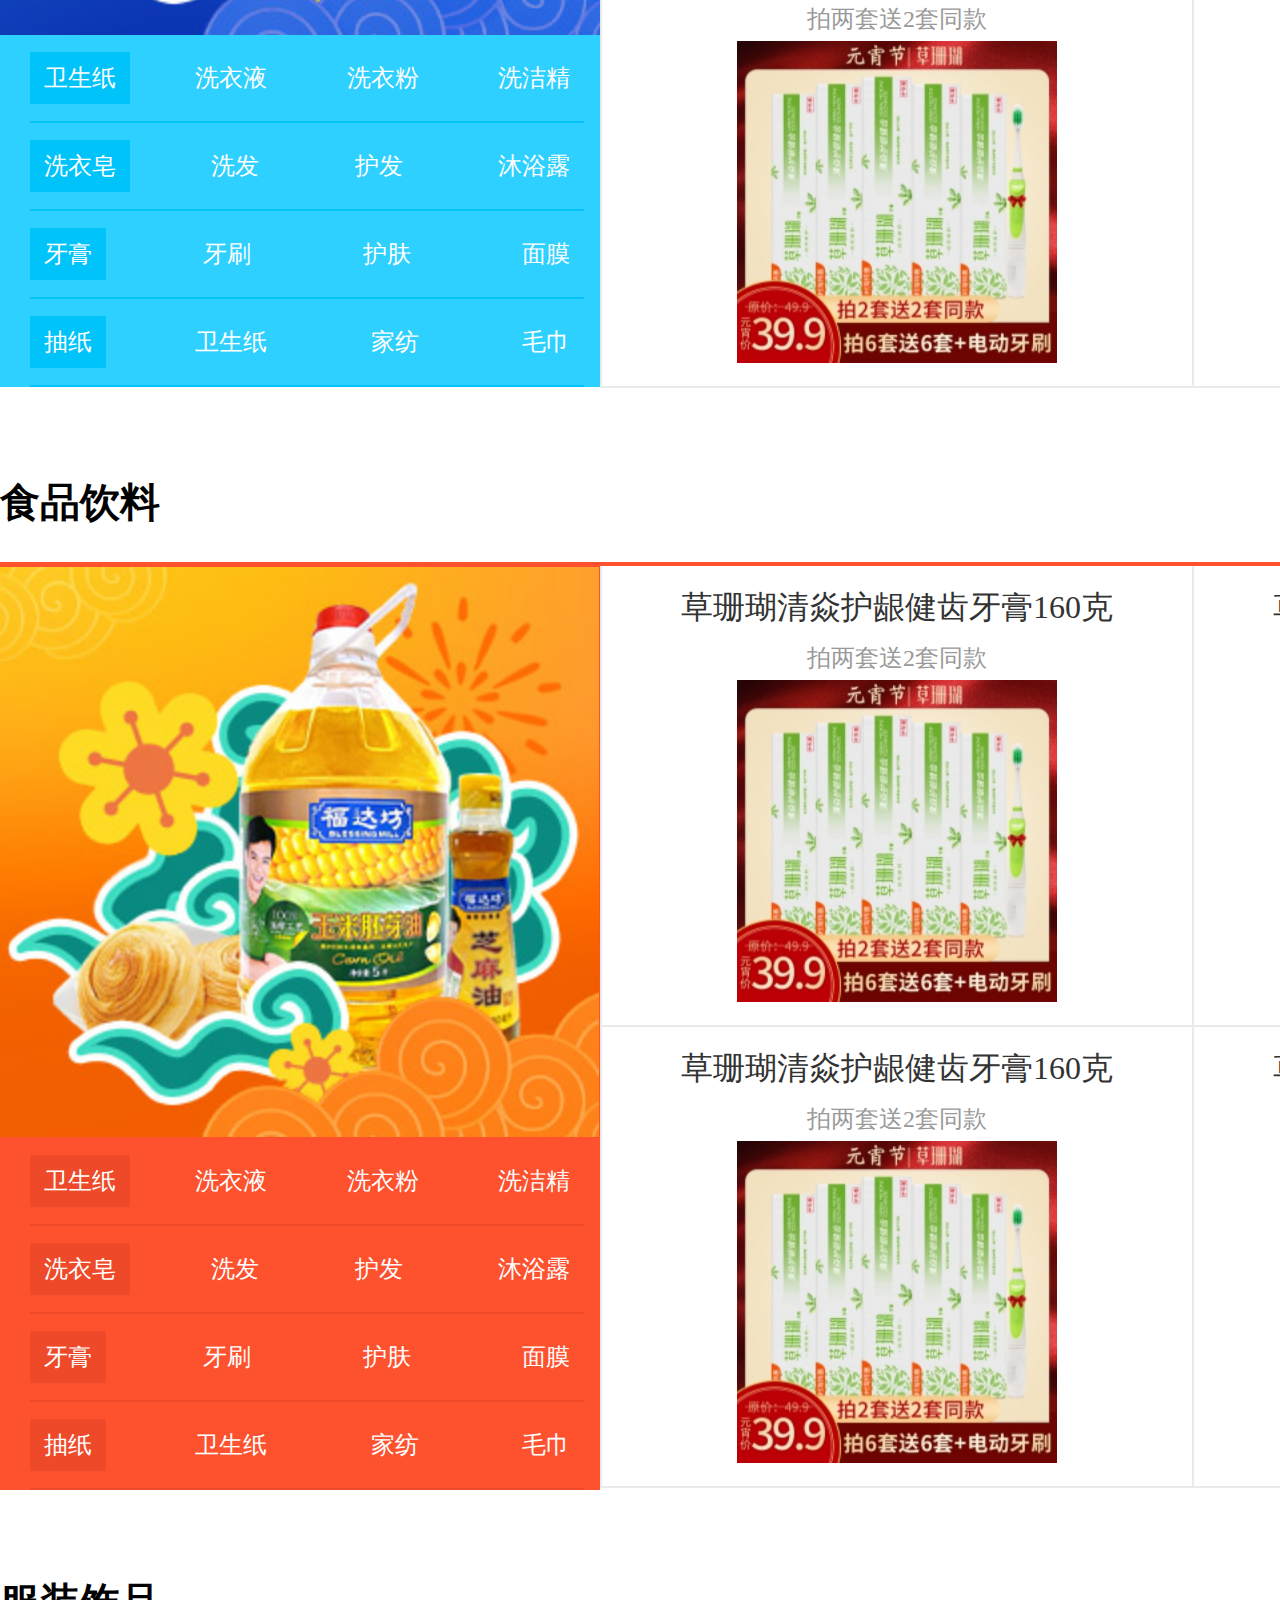
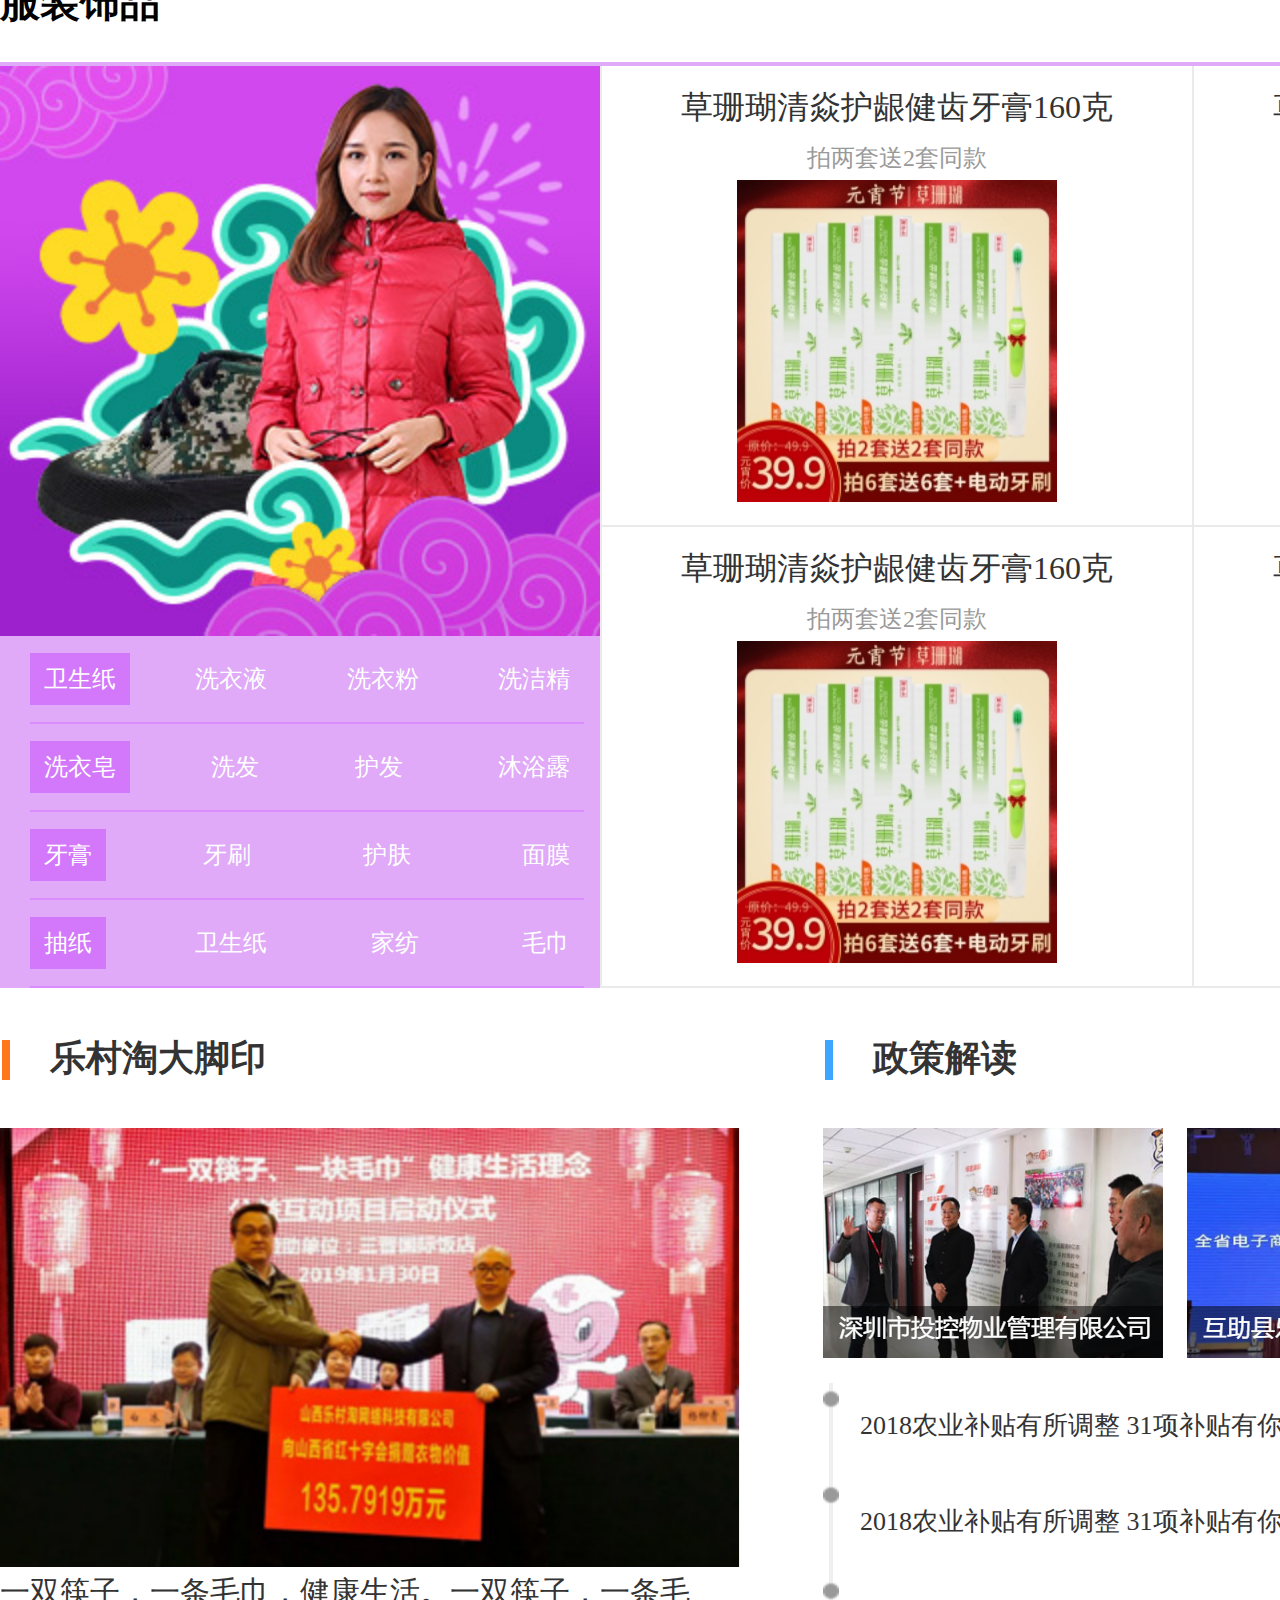
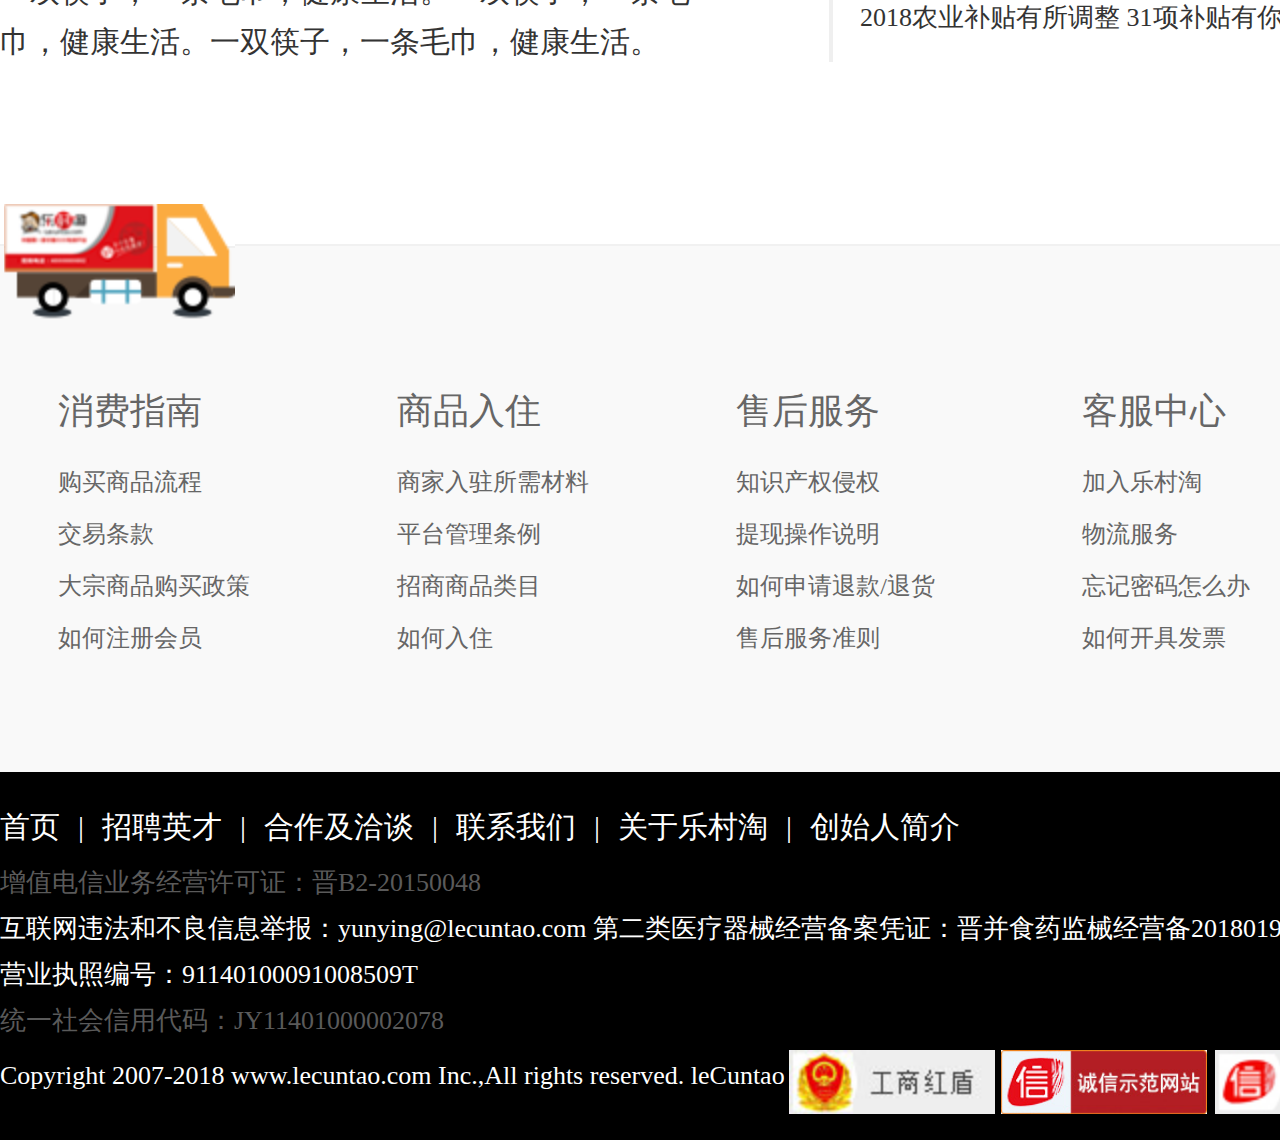
==== commit a03b5701: "第二次" ====
--- a/src/root/index.html
+++ b/src/root/index.html
@@ -8,9 +8,9 @@
 	</head>
 	<body>
 		<header>
-			<h3>Hi!欢迎来到乐村淘商城</h3>
+			<h3>Hi!<span></span><i class="withdraw">注销</i>欢迎来到乐村淘商城</h3>
 			<div class="nav">
-				<div class=dz><a href="#">登录</a><span>|</span><a href="#">注册</a></div>
+				<div class=dz><a href="login.html">登录</a><span>|</span><a href="register.html">注册</a></div>
 				<ul>
 					<li>
 						网站导航<img src="imgs/icon1.png"/>
--- a/src/root/css/index.css
+++ b/src/root/css/index.css
@@ -1,6 +1,8 @@
 html{width:100%;}
 header{width:2400px;height:64px;background:#f1f1f1;border-bottom:2px solid #e7e7e7;margin:0 auto;}
 header h3{float:left;font:24px/64px "";color:#666;}
+header h3 span{color:#006DD9;}
+header h3 i{color:#E02E3C;font-size: 12px;cursor:pointer;}
 header .nav{float:right}
 header .nav span{font:24px/64px "";color:#666;}
 header .nav .dz{float:left;margin-right: 22px;}
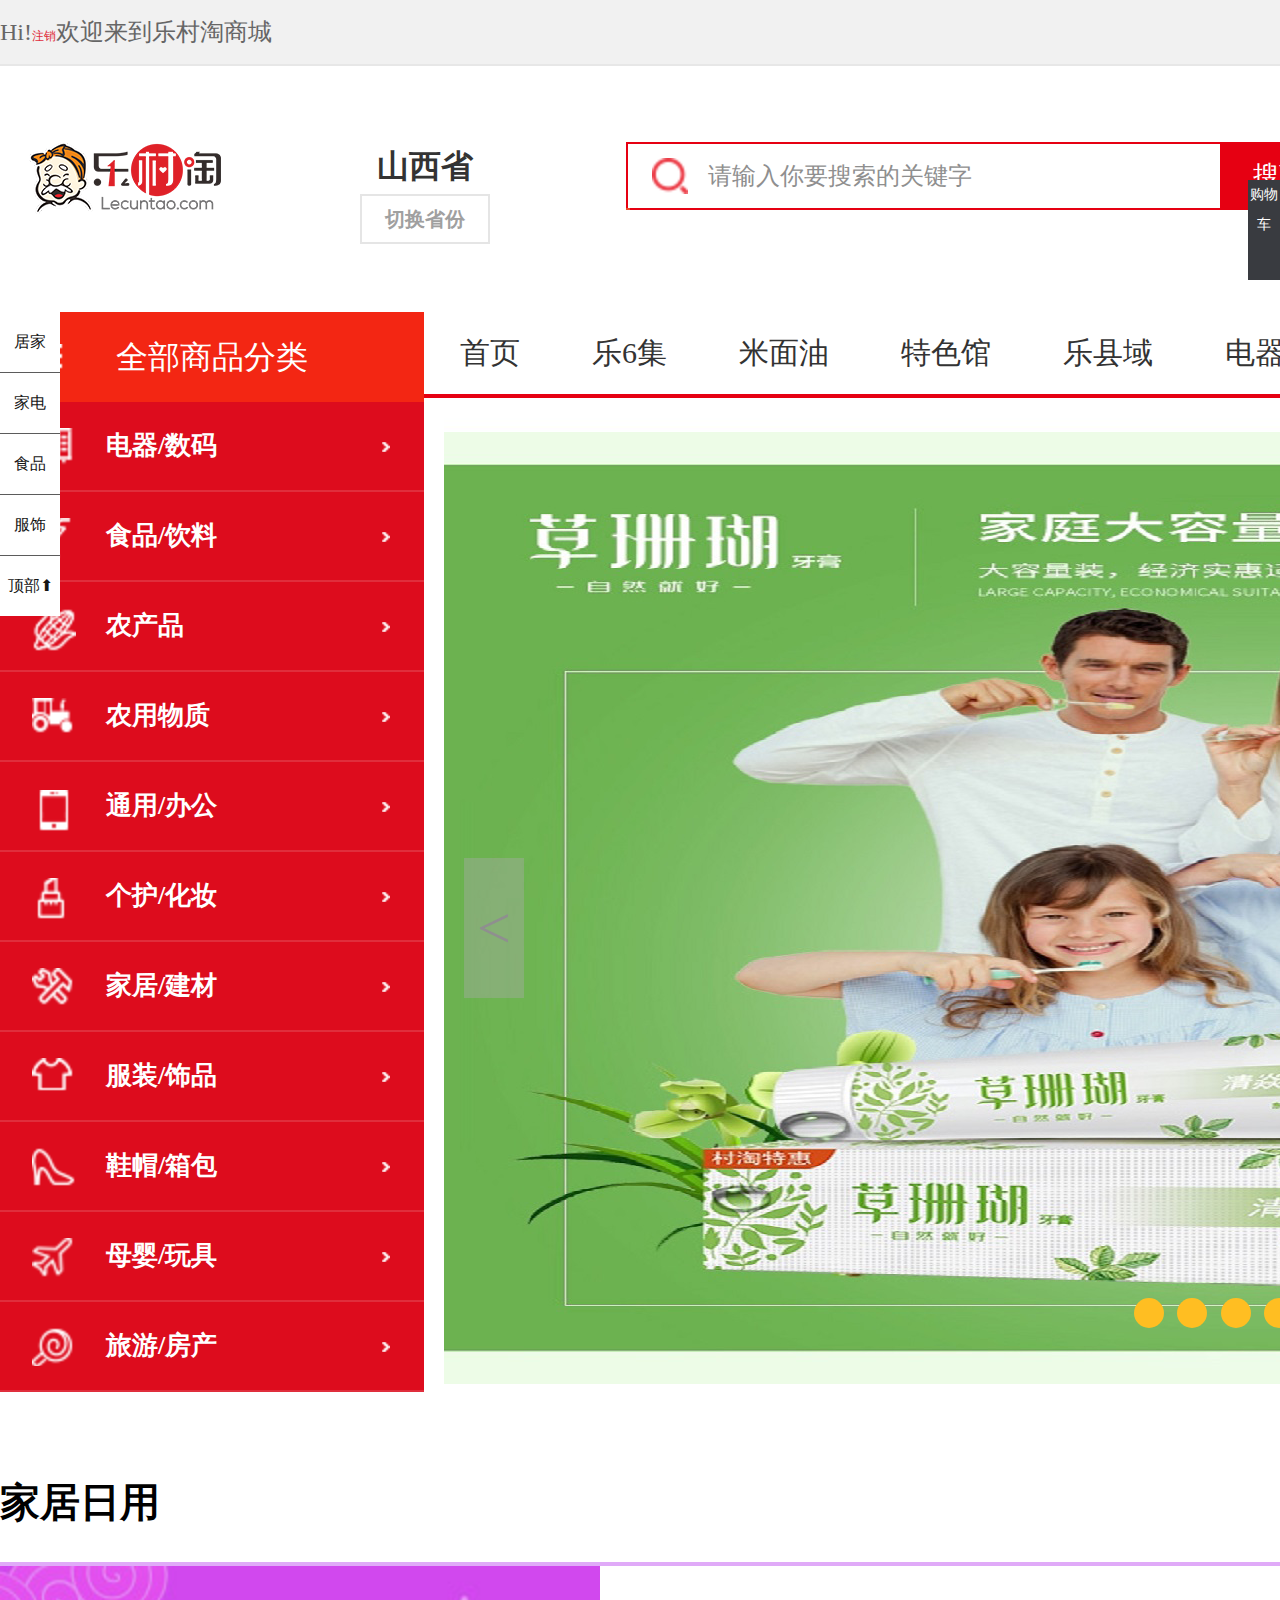
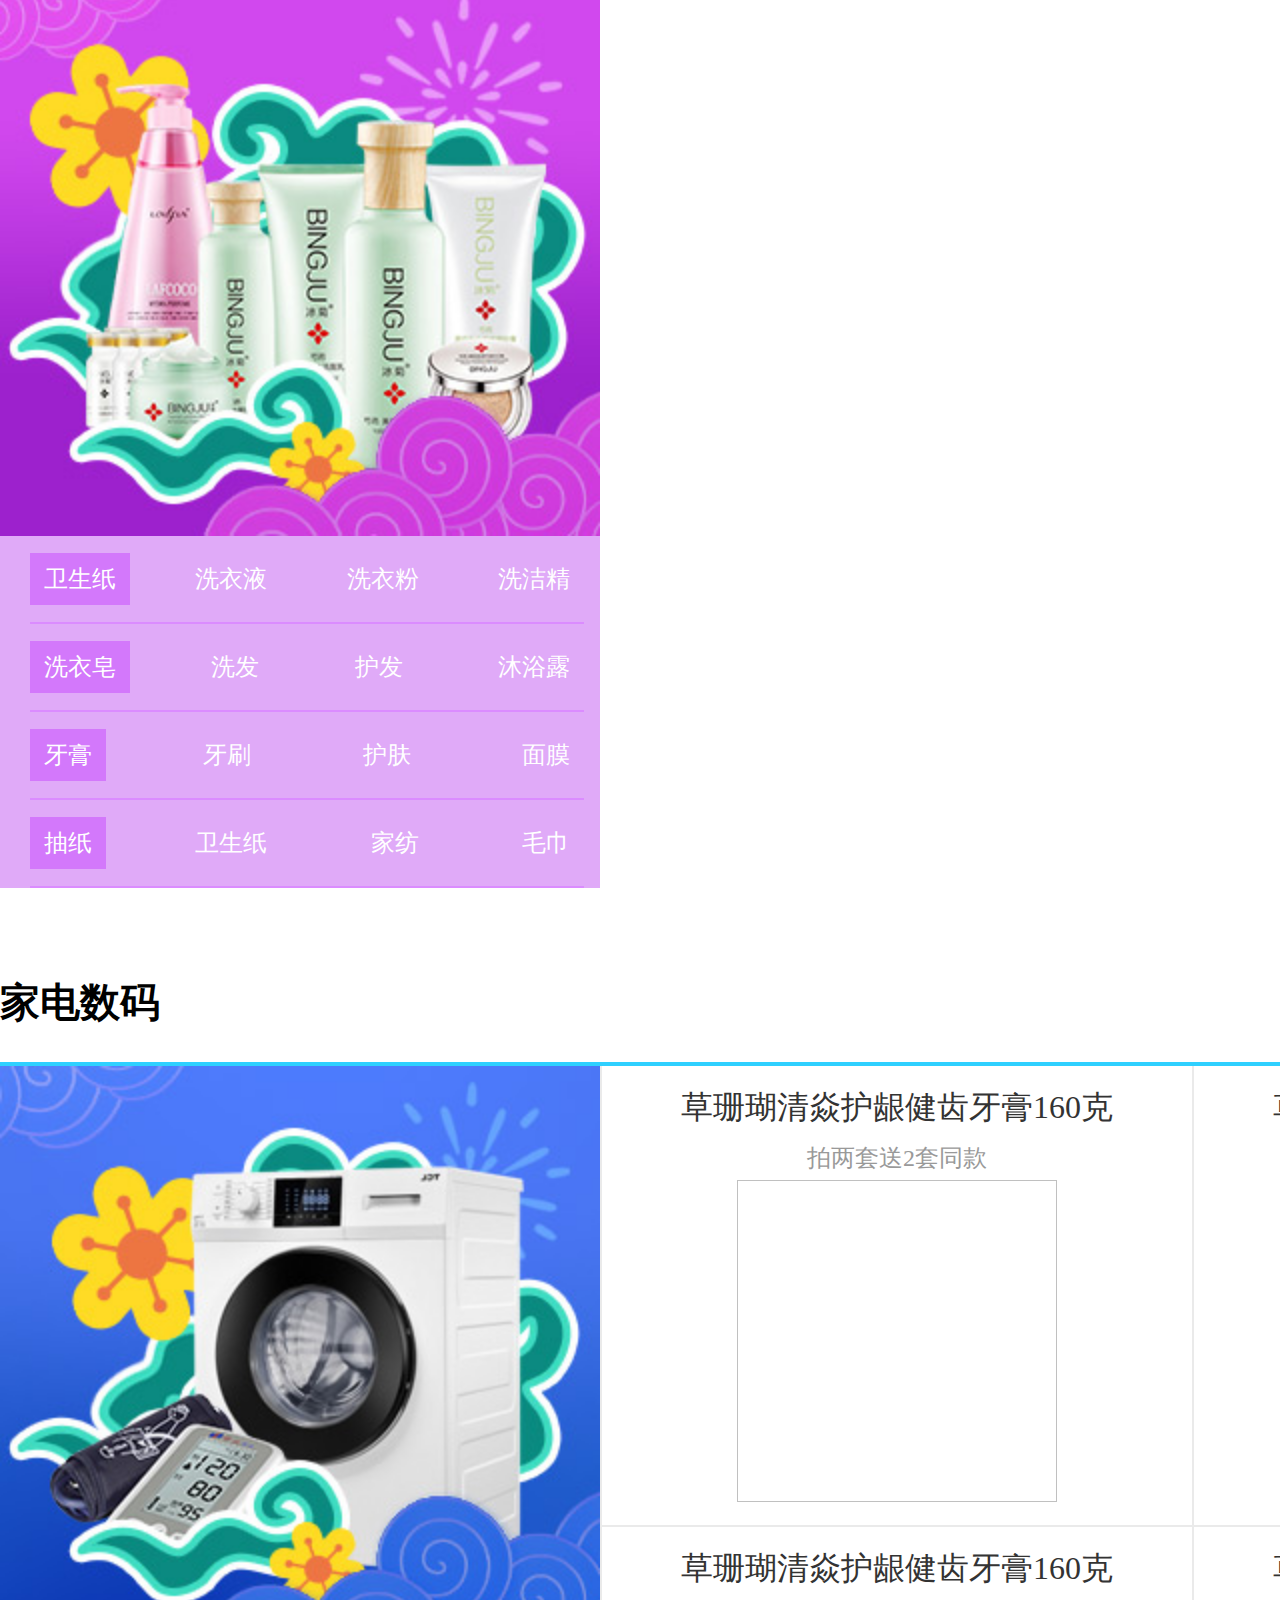
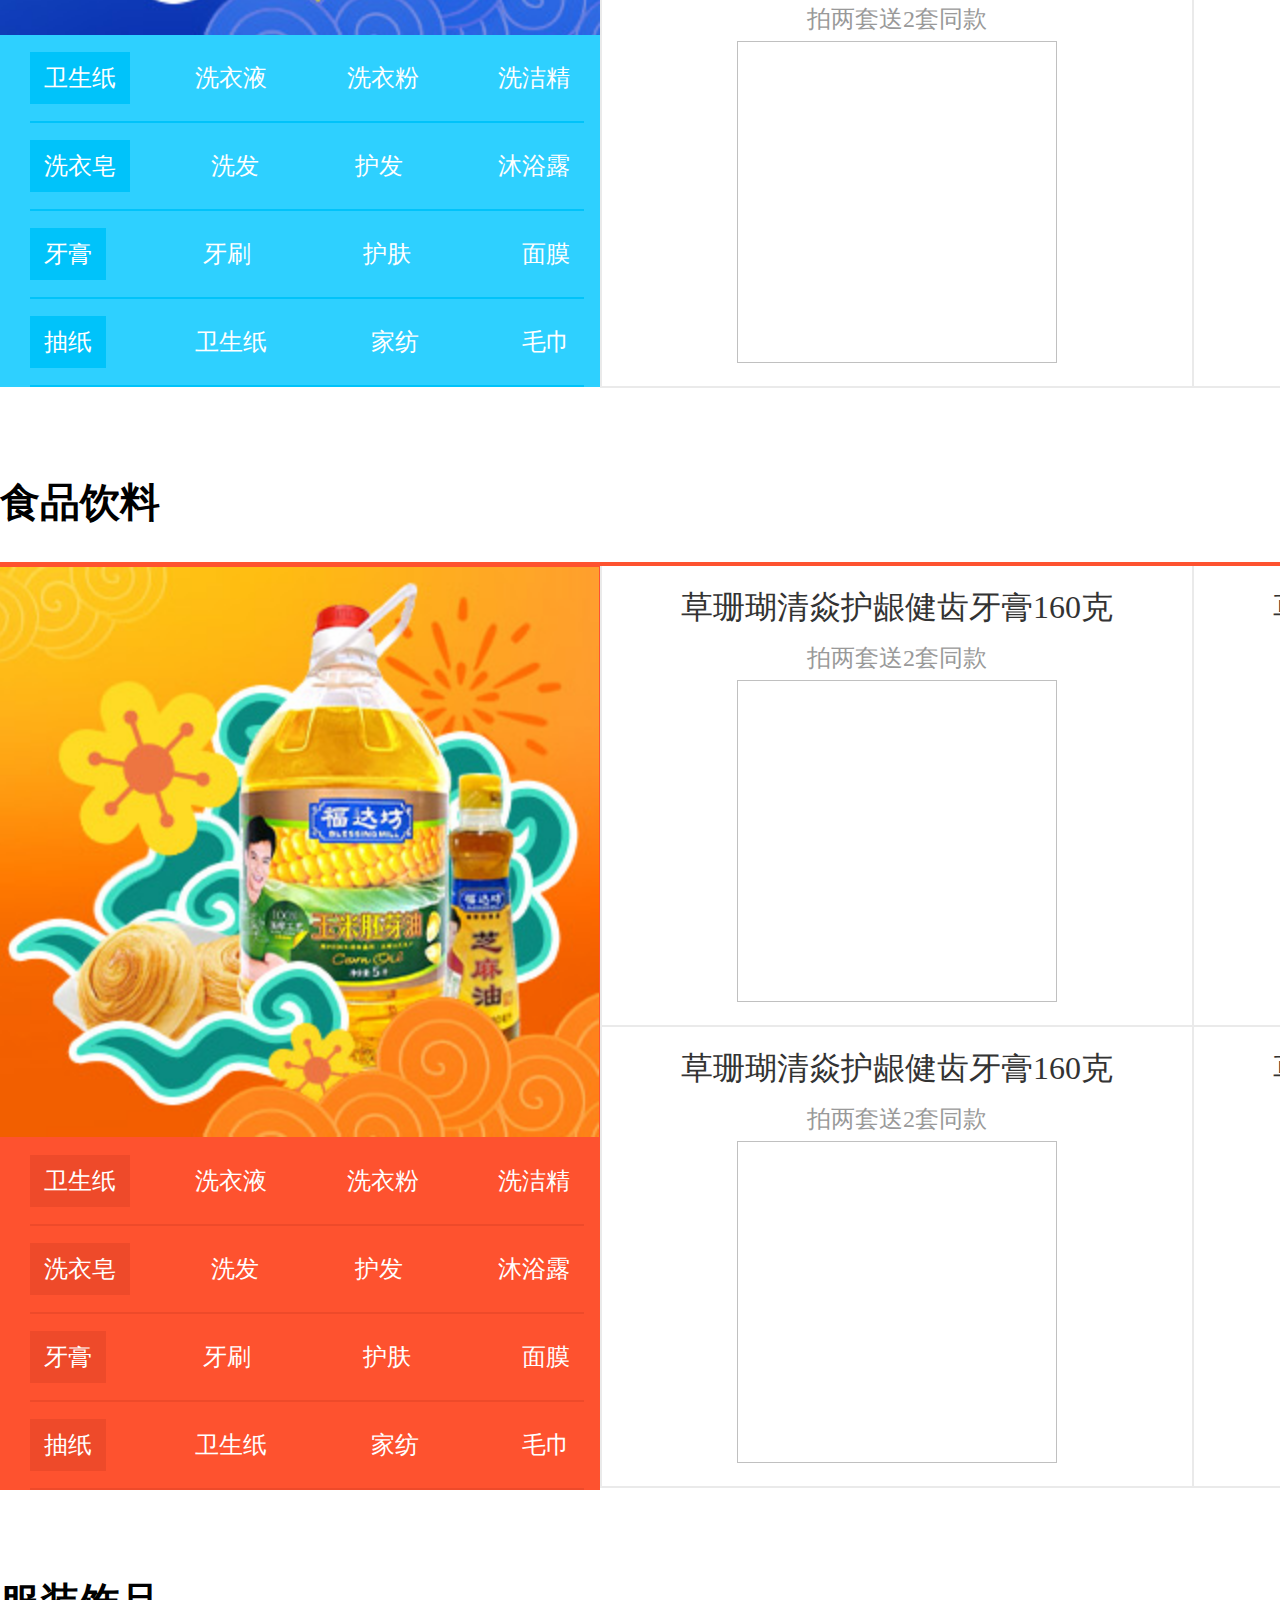
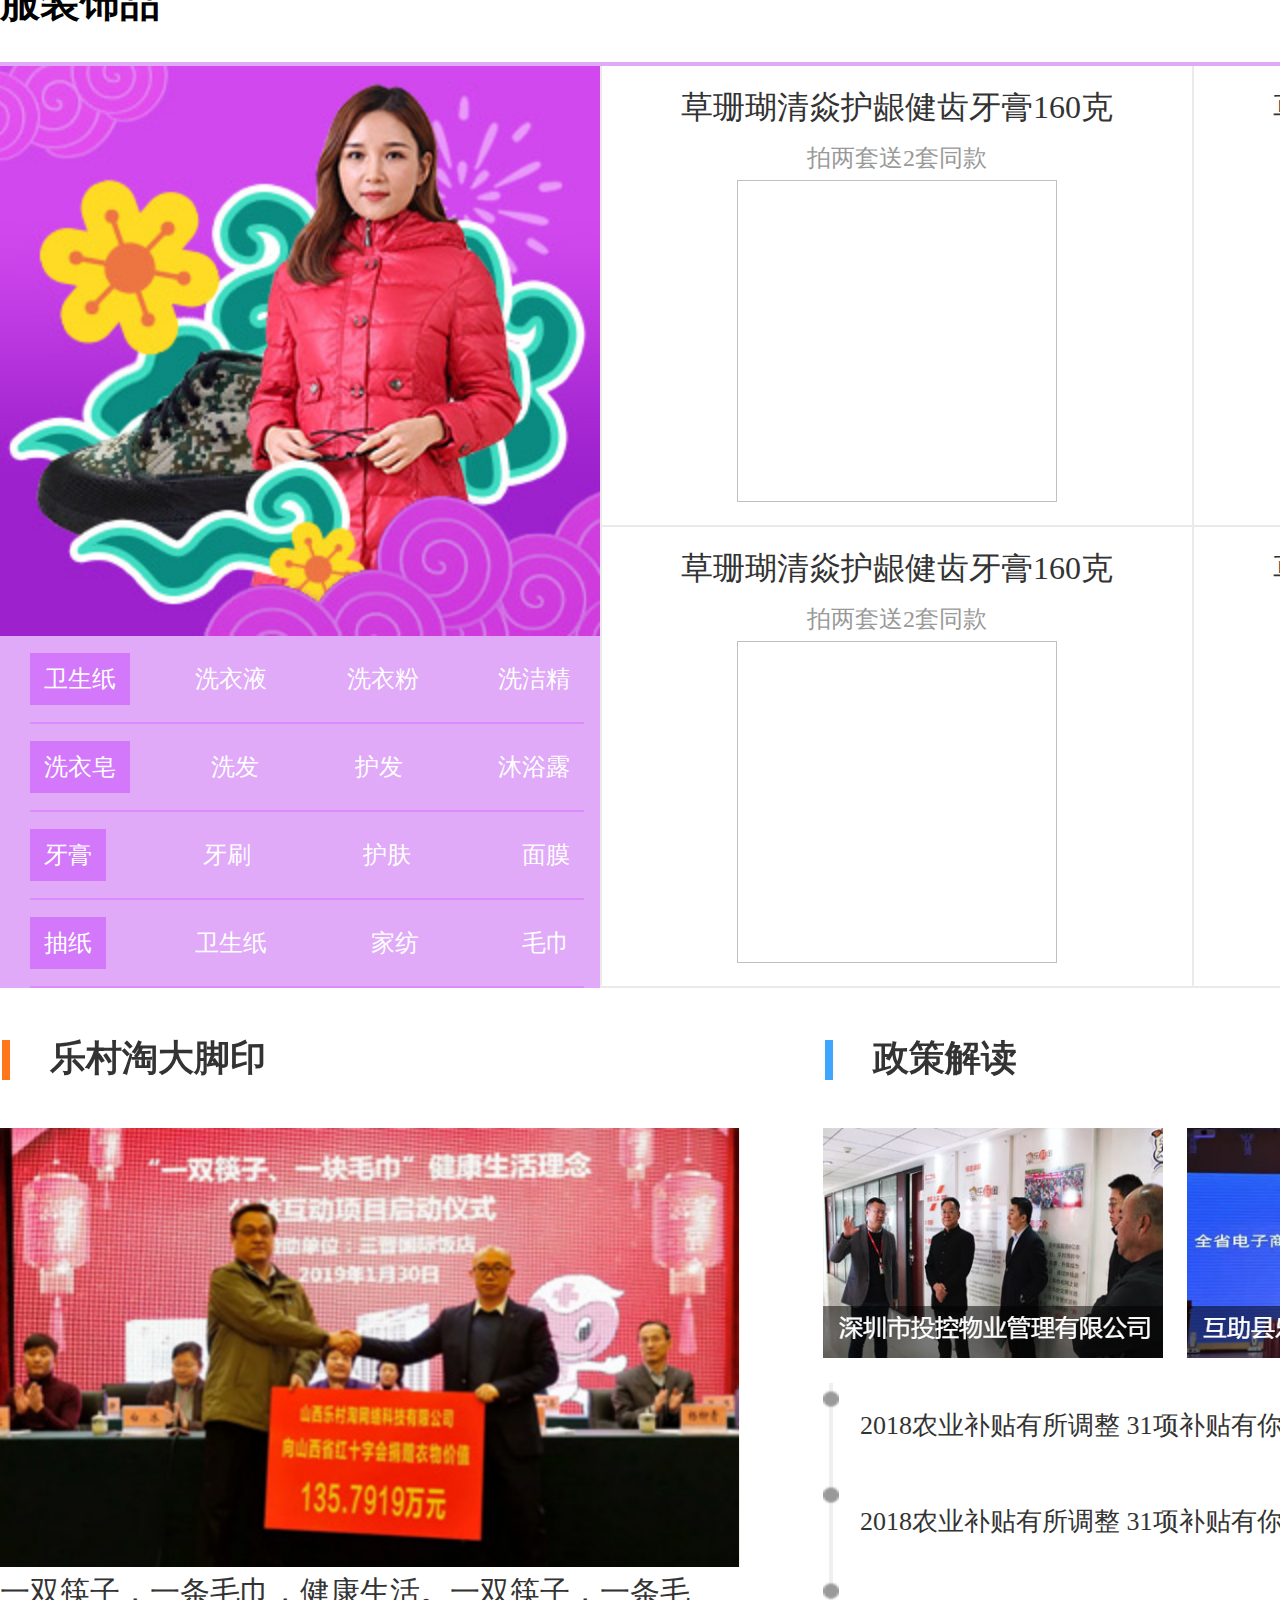
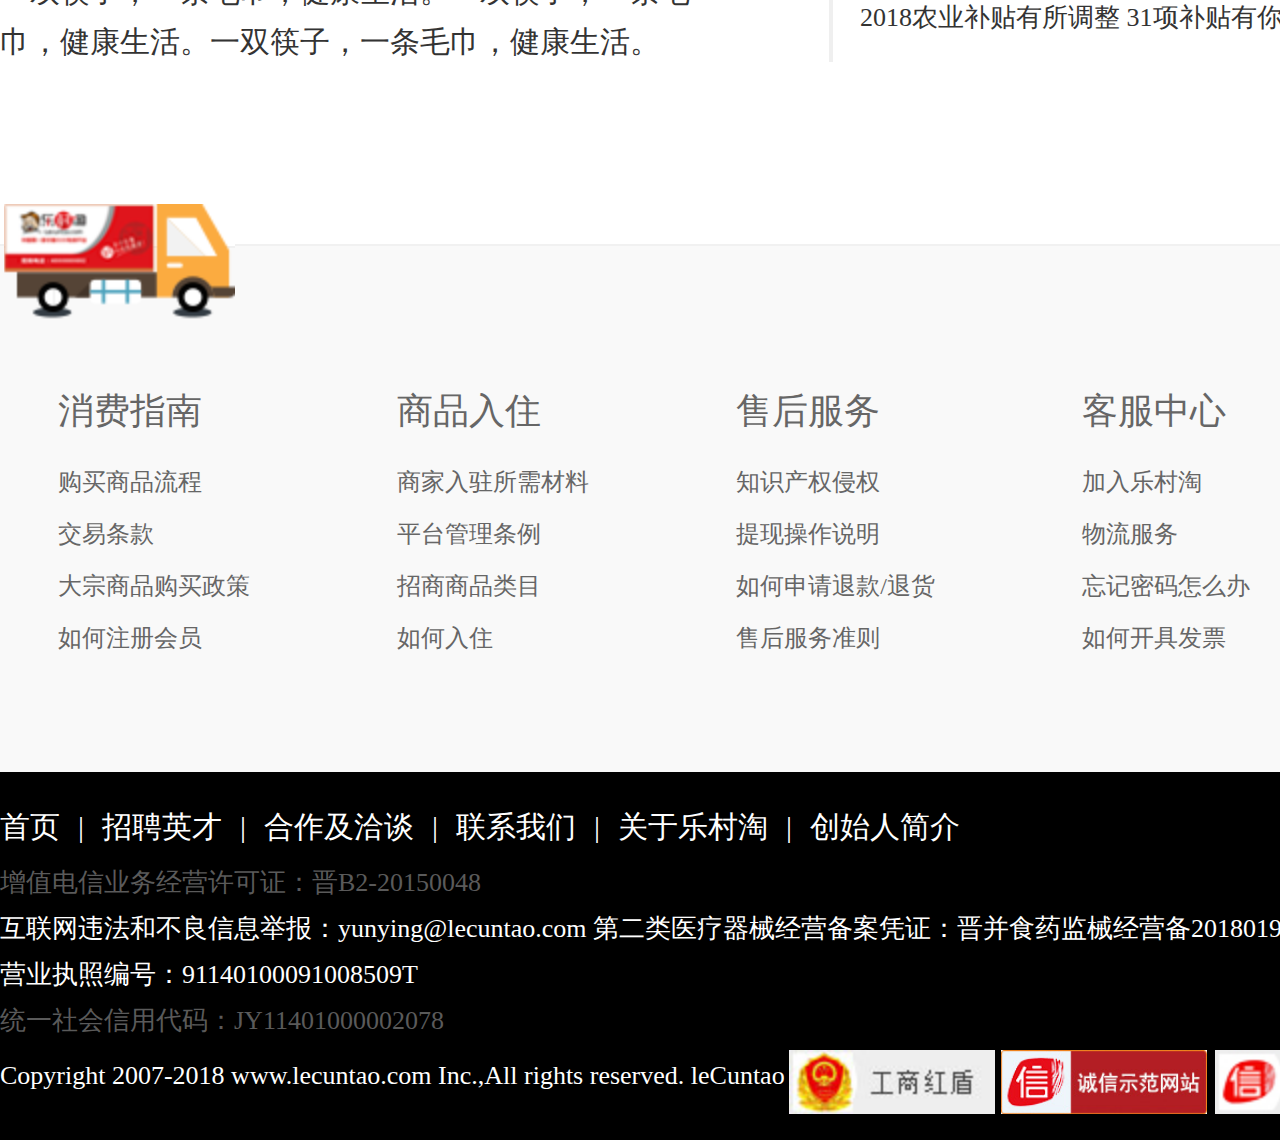
==== commit b2da8988: "此次上传增加楼层效果，图片懒加载" ====
--- a/src/root/index.html
+++ b/src/root/index.html
@@ -339,7 +339,14 @@
 			</div>		
 		</section>
 		<section id="main">
-			<div class="daily">
+			<div class="floor">
+				<p>居家</p>
+				<p>家电</p>
+				<p>食品</p>
+				<p>服饰</p>
+				<h3>顶部⬆</h3>
+			</div>
+			<div class="daily fl">
 				<h3>家居日用</h3>
 				<div class="daily-l">
 					<a href="#"><img src="imgs/t1.png"/></a>
@@ -370,55 +377,10 @@
 						</dd>
 					</dl>					
 				</div>
-				<ul>
-					<!--<li>
-						<a href="#">
-							<b>草珊瑚清焱护龈健齿牙膏160克</b>
-							<i>拍两套送2套同款</i>
-							<img src="imgs/t2.png"/>														
-						</a>
-						<s>添加到购物车</s>
-					</li>
-					<li>
-						<a href="#">
-							<b>草珊瑚清焱护龈健齿牙膏160克</b>
-							<i>拍两套送2套同款</i>
-							<img src="imgs/t2.png"/>														
-						</a>
-						
-					</li>
-					<li>
-						<a href="#">
-							<b>草珊瑚清焱护龈健齿牙膏160克</b>
-							<i>拍两套送2套同款</i>
-							<img src="imgs/t2.png"/>														
-						</a>
-					</li>
-					<li>
-						<a href="#">
-							<b>草珊瑚清焱护龈健齿牙膏160克</b>
-							<i>拍两套送2套同款</i>
-							<img src="imgs/t2.png"/>														
-						</a>
-					</li>
-					<li>
-						<a href="#">
-							<b>草珊瑚清焱护龈健齿牙膏160克</b>
-							<i>拍两套送2套同款</i>
-							<img src="imgs/t2.png"/>														
-						</a>
-					</li>
-					<li>
-						<a href="#">
-							<b>草珊瑚清焱护龈健齿牙膏160克</b>
-							<i>拍两套送2套同款</i>
-							<img src="imgs/t2.png"/>														
-						</a>
-					</li>-->
-				</ul>
-				
-			</div>
-			<div class="Digital">
+				<ul></ul>
+				
+			</div>
+			<div class="Digital fl">
 				<h3>家电数码</h3>
 				<div class="Digital-l">
 					<a href="#"><img src="imgs/t8.png"/></a>
@@ -454,48 +416,48 @@
 						<a href="#">
 							<b>草珊瑚清焱护龈健齿牙膏160克</b>
 							<i>拍两套送2套同款</i>
-							<img src="imgs/t2.png"/>														
-						</a>
-					</li>
-					<li>
-						<a href="#">
-							<b>草珊瑚清焱护龈健齿牙膏160克</b>
-							<i>拍两套送2套同款</i>
-							<img src="imgs/t2.png"/>														
-						</a>
-					</li>
-					<li>
-						<a href="#">
-							<b>草珊瑚清焱护龈健齿牙膏160克</b>
-							<i>拍两套送2套同款</i>
-							<img src="imgs/t2.png"/>														
-						</a>
-					</li>
-					<li>
-						<a href="#">
-							<b>草珊瑚清焱护龈健齿牙膏160克</b>
-							<i>拍两套送2套同款</i>
-							<img src="imgs/t2.png"/>														
-						</a>
-					</li>
-					<li>
-						<a href="#">
-							<b>草珊瑚清焱护龈健齿牙膏160克</b>
-							<i>拍两套送2套同款</i>
-							<img src="imgs/t2.png"/>														
-						</a>
-					</li>
-					<li>
-						<a href="#">
-							<b>草珊瑚清焱护龈健齿牙膏160克</b>
-							<i>拍两套送2套同款</i>
-							<img src="imgs/t2.png"/>														
+							<img data-src="https://img.lecuntao.com/data/upload/shop/store/goods/723/2018/02/25/723_05728732246148539_240.png"/>														
+						</a>
+					</li>
+					<li>
+						<a href="#">
+							<b>草珊瑚清焱护龈健齿牙膏160克</b>
+							<i>拍两套送2套同款</i>
+							<img data-src="https://img.lecuntao.com/data/upload/shop/store/goods/723/2016/04/27/723_05150636226075570_240.png"/>														
+						</a>
+					</li>
+					<li>
+						<a href="#">
+							<b>草珊瑚清焱护龈健齿牙膏160克</b>
+							<i>拍两套送2套同款</i>
+							<img data-src="https://img.lecuntao.com/data/upload/shop/store/goods/723/2019/05/22/723_06118586973745043_240.png"/>														
+						</a>
+					</li>
+					<li>
+						<a href="#">
+							<b>草珊瑚清焱护龈健齿牙膏160克</b>
+							<i>拍两套送2套同款</i>
+							<img data-src="https://img.lecuntao.com/data/upload/shop/store/goods/530/2019/05/25/530_06121139520582266_240.jpg"/>														
+						</a>
+					</li>
+					<li>
+						<a href="#">
+							<b>草珊瑚清焱护龈健齿牙膏160克</b>
+							<i>拍两套送2套同款</i>
+							<img data-src="https://img.lecuntao.com/data/upload/shop/store/goods/530/2016/03/27/530_05124091717496711_240.jpg"/>														
+						</a>
+					</li>
+					<li>
+						<a href="#">
+							<b>草珊瑚清焱护龈健齿牙膏160克</b>
+							<i>拍两套送2套同款</i>
+							<img data-src="https://img.lecuntao.com/data/upload/shop/store/goods/530/2019/05/29/530_06124527121041181_240.jpg"/>														
 						</a>
 					</li>
 				</ul>
 				
 			</div>
-			<div class="foods">
+			<div class="foods fl">
 				<h3>食品饮料</h3>
 				<div class="foods-l">
 					<a href="#"><img src="imgs/t9.png"/></a>
@@ -531,48 +493,48 @@
 						<a href="#">
 							<b>草珊瑚清焱护龈健齿牙膏160克</b>
 							<i>拍两套送2套同款</i>
-							<img src="imgs/t2.png"/>														
-						</a>
-					</li>
-					<li>
-						<a href="#">
-							<b>草珊瑚清焱护龈健齿牙膏160克</b>
-							<i>拍两套送2套同款</i>
-							<img src="imgs/t2.png"/>														
-						</a>
-					</li>
-					<li>
-						<a href="#">
-							<b>草珊瑚清焱护龈健齿牙膏160克</b>
-							<i>拍两套送2套同款</i>
-							<img src="imgs/t2.png"/>														
-						</a>
-					</li>
-					<li>
-						<a href="#">
-							<b>草珊瑚清焱护龈健齿牙膏160克</b>
-							<i>拍两套送2套同款</i>
-							<img src="imgs/t2.png"/>														
-						</a>
-					</li>
-					<li>
-						<a href="#">
-							<b>草珊瑚清焱护龈健齿牙膏160克</b>
-							<i>拍两套送2套同款</i>
-							<img src="imgs/t2.png"/>														
-						</a>
-					</li>
-					<li>
-						<a href="#">
-							<b>草珊瑚清焱护龈健齿牙膏160克</b>
-							<i>拍两套送2套同款</i>
-							<img src="imgs/t2.png"/>														
+							<img data-src="https://img.lecuntao.com/data/upload/shop/store/goods/4764/2018/10/08/4764_05923310739325637_240.jpg"/>														
+						</a>
+					</li>
+					<li>
+						<a href="#">
+							<b>草珊瑚清焱护龈健齿牙膏160克</b>
+							<i>拍两套送2套同款</i>
+							<img data-src="https://img.lecuntao.com/data/upload/shop/store/goods/4764/2018/10/08/4764_05923417422118131_240.jpg"/>														
+						</a>
+					</li>
+					<li>
+						<a href="#">
+							<b>草珊瑚清焱护龈健齿牙膏160克</b>
+							<i>拍两套送2套同款</i>
+							<img data-src="https://img.lecuntao.com/data/upload/shop/store/goods/4764/2018/10/08/4764_05923299309721289_240.jpg"/>														
+						</a>
+					</li>
+					<li>
+						<a href="#">
+							<b>草珊瑚清焱护龈健齿牙膏160克</b>
+							<i>拍两套送2套同款</i>
+							<img data-src="https://img.lecuntao.com/data/upload/shop/store/goods/4764/2018/10/08/4764_05923136443381783_240.jpg"/>														
+						</a>
+					</li>
+					<li>
+						<a href="#">
+							<b>草珊瑚清焱护龈健齿牙膏160克</b>
+							<i>拍两套送2套同款</i>
+							<img data-src="https://img.lecuntao.com/data/upload/shop/store/goods/4764/2018/10/08/4764_05923288138052398_240.jpg"/>														
+						</a>
+					</li>
+					<li>
+						<a href="#">
+							<b>草珊瑚清焱护龈健齿牙膏160克</b>
+							<i>拍两套送2套同款</i>
+							<img data-src="https://img.lecuntao.com/data/upload/shop/store/goods/4764/2018/10/08/4764_05923354657396121_240.jpg"/>														
 						</a>
 					</li>
 				</ul>
 				
 			</div>
-			<div class="clothing">
+			<div class="clothing fl">
 				<h3>服装饰品</h3>
 				<div class="clothing-l">
 					<a href="#"><img src="imgs/t10.png"/></a>
@@ -608,42 +570,42 @@
 						<a href="#">
 							<b>草珊瑚清焱护龈健齿牙膏160克</b>
 							<i>拍两套送2套同款</i>
-							<img src="imgs/t2.png"/>														
-						</a>
-					</li>
-					<li>
-						<a href="#">
-							<b>草珊瑚清焱护龈健齿牙膏160克</b>
-							<i>拍两套送2套同款</i>
-							<img src="imgs/t2.png"/>														
-						</a>
-					</li>
-					<li>
-						<a href="#">
-							<b>草珊瑚清焱护龈健齿牙膏160克</b>
-							<i>拍两套送2套同款</i>
-							<img src="imgs/t2.png"/>														
-						</a>
-					</li>
-					<li>
-						<a href="#">
-							<b>草珊瑚清焱护龈健齿牙膏160克</b>
-							<i>拍两套送2套同款</i>
-							<img src="imgs/t2.png"/>														
-						</a>
-					</li>
-					<li>
-						<a href="#">
-							<b>草珊瑚清焱护龈健齿牙膏160克</b>
-							<i>拍两套送2套同款</i>
-							<img src="imgs/t2.png"/>														
-						</a>
-					</li>
-					<li>
-						<a href="#">
-							<b>草珊瑚清焱护龈健齿牙膏160克</b>
-							<i>拍两套送2套同款</i>
-							<img src="imgs/t2.png"/>														
+							<img data-src="https://img.lecuntao.com/data/upload/shop/store/goods/4750/2019/05/30/4750_06125272216201400_240.png"/>														
+						</a>
+					</li>
+					<li>
+						<a href="#">
+							<b>草珊瑚清焱护龈健齿牙膏160克</b>
+							<i>拍两套送2套同款</i>
+							<img data-src="https://img.lecuntao.com/data/upload/shop/store/goods/4822/2019/05/29/4822_06124704976718955_240.jpg"/>														
+						</a>
+					</li>
+					<li>
+						<a href="#">
+							<b>草珊瑚清焱护龈健齿牙膏160克</b>
+							<i>拍两套送2套同款</i>
+							<img data-src="https://img.lecuntao.com/data/upload/shop/store/goods/4822/2019/05/29/4822_06124716013906295_240.jpg"/>														
+						</a>
+					</li>
+					<li>
+						<a href="#">
+							<b>草珊瑚清焱护龈健齿牙膏160克</b>
+							<i>拍两套送2套同款</i>
+							<img data-src="https://img.lecuntao.com/data/upload/shop/store/goods/4706/2019/03/19/4706_06063244676432559_240.jpeg"/>														
+						</a>
+					</li>
+					<li>
+						<a href="#">
+							<b>草珊瑚清焱护龈健齿牙膏160克</b>
+							<i>拍两套送2套同款</i>
+							<img data-src="https://img.lecuntao.com/data/upload/shop/store/goods/4751/2019/05/30/4751_06125271889661183_240.jpg"/>														
+						</a>
+					</li>
+					<li>
+						<a href="#">
+							<b>草珊瑚清焱护龈健齿牙膏160克</b>
+							<i>拍两套送2套同款</i>
+							<img data-src="https://img.lecuntao.com/data/upload/shop/store/goods/4751/2018/10/13/4751_05927775565895283_240.jpg"/>														
 						</a>
 					</li>
 				</ul>
@@ -765,9 +727,12 @@
 			</div>
 			<a href="#"><img src="imgs/t7.png"/ class="he"></a>	
 		</footer>
-		
+		<div class="gouwu">
+			<a href="shopping.html">购物车</a>
+		</div>
 	</body>
 	<script type="text/javascript" src="js/jquery.2.2.4.js" ></script>
 	<script src="js/cookie2.js" type="text/javascript" charset="utf-8"></script>
 	<script src="js/index.js" type="text/javascript" charset="utf-8"></script>
+	<script src="js/lazyload.js" type="text/javascript" charset="utf-8"></script>
 </html>
--- a/src/root/css/index.css
+++ b/src/root/css/index.css
@@ -175,6 +175,15 @@
 
 
 #main{width:2400px;}
+#main .floor{width: 60px;height:240px;background: #0066CC;position: fixed;left: 0;top:312px;display:flex;flex-direction: column;justify-content: space-between;}
+#main .floor p{background: #fff;width: 60px; height: 60px;font:16px/60px "";color:#151515;text-align: center;border-bottom:1px solid #5B5B5B;}
+#main .floor p:hover{background:#E02E3C;color:#fff;cursor: pointer;}
+#main .floor h3{background: #fff;width: 60px; height: 60px;font:16px/60px "";color:#151515;text-align: center;}
+#main .floor h3:hover{background:#E02E3C;color:#fff;cursor: pointer;}
+
+.gouwu{width: 32px;height:100px;background: #393B40;position: fixed;right: 0;top:180px;text-align: center;}
+.gouwu a{font:14px/30px "";color: #fff;}
+
 
 #main .daily{height:1100px;}
 #main .daily h3{height:174px;border-bottom:4px solid #e0aaf8 ;font:700 40px/230px "";color:#000000;}
